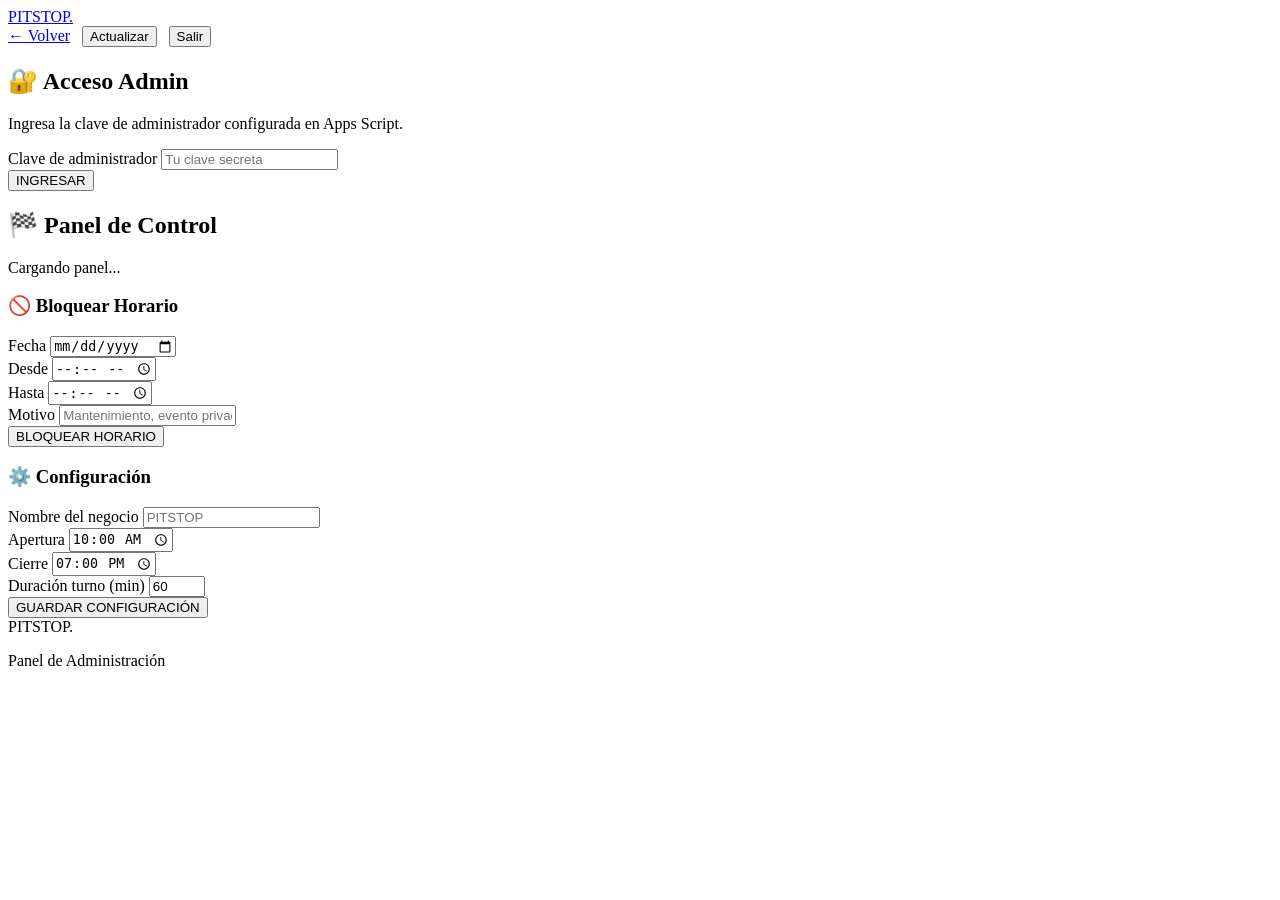
==== admin.html @ bdfd72cf "Add files via upload" ====
<!DOCTYPE html>
<html lang="es">
<head>
  <meta charset="UTF-8">
  <meta name="viewport" content="width=device-width, initial-scale=1.0">
  <meta name="theme-color" content="#090b10">
  <meta name="robots" content="noindex">
  <title>PITSTOP — Admin</title>
  <link rel="manifest" href="./manifest.json">
  <link rel="icon" type="image/png" sizes="192x192" href="./icons/icon-192.png">
  <link rel="stylesheet" href="./css/styles.css">
</head>
<body>

  <!-- HEADER -->
  <header class="header">
    <a href="./index.html" class="logo">
      <span class="logo-pit">PIT</span><span class="logo-stop">STOP</span><span class="logo-dot">.</span>
    </a>
    <nav class="header-nav">
      <a href="./index.html">← Volver</a>
      <button id="btn-refresh" class="btn btn-outline btn-sm" style="margin-left:.5rem">Actualizar</button>
      <button id="btn-logout" class="btn btn-outline btn-sm hidden" style="margin-left:.5rem">Salir</button>
    </nav>
  </header>

  <!-- LOGIN -->
  <div id="login-view" class="section">
    <div class="admin-login">
      <h2>🔐 Acceso Admin</h2>
      <p class="text-muted mb-2">Ingresa la clave de administrador configurada en Apps Script.</p>
      <form id="login-form" class="form-card">
        <div class="form-group">
          <label for="clave-input">Clave de administrador</label>
          <input type="password" id="clave-input" required placeholder="Tu clave secreta" minlength="12">
        </div>
        <button type="submit" class="btn btn-primary">INGRESAR</button>
      </form>
    </div>
  </div>

  <!-- DASHBOARD -->
  <div id="dashboard-view" class="section hidden">
    <h2 class="section-title">🏁 Panel de <span>Control</span></h2>

    <div id="dashboard-content">
      <div class="loading-overlay"><span class="spinner"></span> Cargando panel...</div>
    </div>

    <!-- Bloquear horario -->
    <div class="admin-section">
      <h3>🚫 Bloquear Horario</h3>
      <form id="block-form">
        <div class="form-row">
          <div class="form-group">
            <label for="block-fecha">Fecha</label>
            <input type="date" id="block-fecha" required>
          </div>
          <div class="form-group">
            <label for="block-inicio">Desde</label>
            <input type="time" id="block-inicio" required>
          </div>
          <div class="form-group">
            <label for="block-fin">Hasta</label>
            <input type="time" id="block-fin" required>
          </div>
        </div>
        <div class="form-group">
          <label for="block-motivo">Motivo</label>
          <input type="text" id="block-motivo" placeholder="Mantenimiento, evento privado, etc.">
        </div>
        <button type="submit" class="btn btn-primary">BLOQUEAR HORARIO</button>
      </form>
    </div>

    <!-- Configuración -->
    <div class="admin-section">
      <h3>⚙️ Configuración</h3>
      <form id="settings-form">
        <div class="form-group">
          <label for="set-name">Nombre del negocio</label>
          <input type="text" id="set-name" placeholder="PITSTOP">
        </div>
        <div class="form-row">
          <div class="form-group">
            <label for="set-open">Apertura</label>
            <input type="time" id="set-open" value="10:00">
          </div>
          <div class="form-group">
            <label for="set-close">Cierre</label>
            <input type="time" id="set-close" value="19:00">
          </div>
        </div>
        <div class="form-group">
          <label for="set-slot">Duración turno (min)</label>
          <input type="number" id="set-slot" min="10" max="180" value="60">
        </div>
        <button type="submit" class="btn btn-primary">GUARDAR CONFIGURACIÓN</button>
      </form>
    </div>
  </div>

  <div id="admin-status" class="status-msg"></div>

  <!-- FOOTER -->
  <footer class="footer">
    <div class="footer-brand">
      <span class="logo-pit">PIT</span><span class="logo-stop">STOP</span><span class="logo-dot">.</span>
    </div>
    <p class="footer-tagline">Panel de Administración</p>
  </footer>

  <!-- SCRIPTS -->
  <script src="./js/api.js"></script>
  <script src="./js/admin.js"></script>

</body>
</html>
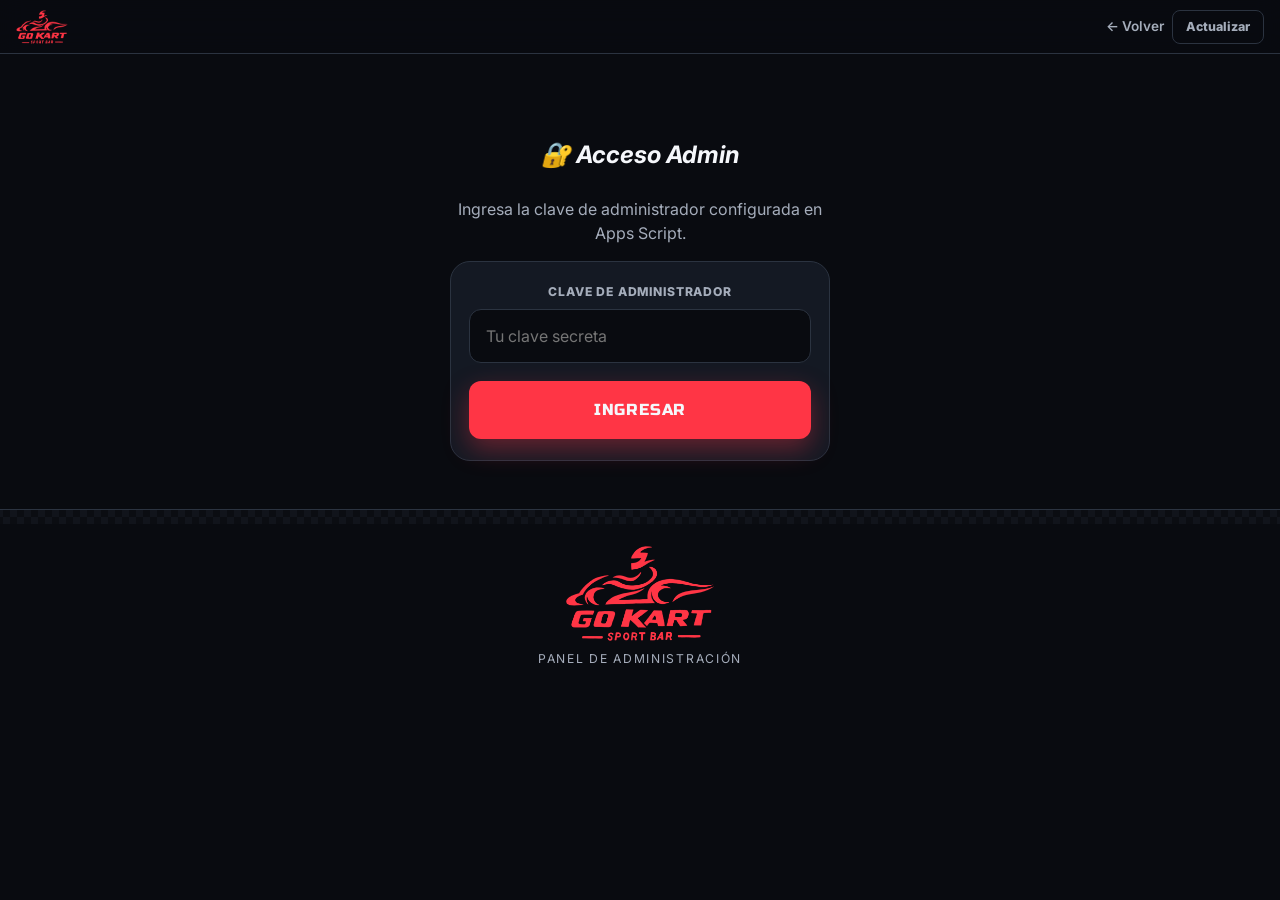
==== commit 5e0e5d12: "Rediseño GO KART SPORT BAR + limpieza de duplicados en la raíz - Tema racing oscuro, splash con neum" ====
--- a/admin.html
+++ b/admin.html
@@ -1,118 +1,114 @@
-<!DOCTYPE html>
-<html lang="es">
-<head>
-  <meta charset="UTF-8">
-  <meta name="viewport" content="width=device-width, initial-scale=1.0">
-  <meta name="theme-color" content="#090b10">
-  <meta name="robots" content="noindex">
-  <title>PITSTOP — Admin</title>
-  <link rel="manifest" href="./manifest.json">
-  <link rel="icon" type="image/png" sizes="192x192" href="./icons/icon-192.png">
-  <link rel="stylesheet" href="./css/styles.css">
-</head>
-<body>
-
-  <!-- HEADER -->
-  <header class="header">
-    <a href="./index.html" class="logo">
-      <span class="logo-pit">PIT</span><span class="logo-stop">STOP</span><span class="logo-dot">.</span>
-    </a>
-    <nav class="header-nav">
-      <a href="./index.html">← Volver</a>
-      <button id="btn-refresh" class="btn btn-outline btn-sm" style="margin-left:.5rem">Actualizar</button>
-      <button id="btn-logout" class="btn btn-outline btn-sm hidden" style="margin-left:.5rem">Salir</button>
-    </nav>
-  </header>
-
-  <!-- LOGIN -->
-  <div id="login-view" class="section">
-    <div class="admin-login">
-      <h2>🔐 Acceso Admin</h2>
-      <p class="text-muted mb-2">Ingresa la clave de administrador configurada en Apps Script.</p>
-      <form id="login-form" class="form-card">
-        <div class="form-group">
-          <label for="clave-input">Clave de administrador</label>
-          <input type="password" id="clave-input" required placeholder="Tu clave secreta" minlength="12">
-        </div>
-        <button type="submit" class="btn btn-primary">INGRESAR</button>
-      </form>
-    </div>
-  </div>
-
-  <!-- DASHBOARD -->
-  <div id="dashboard-view" class="section hidden">
-    <h2 class="section-title">🏁 Panel de <span>Control</span></h2>
-
-    <div id="dashboard-content">
-      <div class="loading-overlay"><span class="spinner"></span> Cargando panel...</div>
-    </div>
-
-    <!-- Bloquear horario -->
-    <div class="admin-section">
-      <h3>🚫 Bloquear Horario</h3>
-      <form id="block-form">
-        <div class="form-row">
-          <div class="form-group">
-            <label for="block-fecha">Fecha</label>
-            <input type="date" id="block-fecha" required>
-          </div>
-          <div class="form-group">
-            <label for="block-inicio">Desde</label>
-            <input type="time" id="block-inicio" required>
-          </div>
-          <div class="form-group">
-            <label for="block-fin">Hasta</label>
-            <input type="time" id="block-fin" required>
-          </div>
-        </div>
-        <div class="form-group">
-          <label for="block-motivo">Motivo</label>
-          <input type="text" id="block-motivo" placeholder="Mantenimiento, evento privado, etc.">
-        </div>
-        <button type="submit" class="btn btn-primary">BLOQUEAR HORARIO</button>
-      </form>
-    </div>
-
-    <!-- Configuración -->
-    <div class="admin-section">
-      <h3>⚙️ Configuración</h3>
-      <form id="settings-form">
-        <div class="form-group">
-          <label for="set-name">Nombre del negocio</label>
-          <input type="text" id="set-name" placeholder="PITSTOP">
-        </div>
-        <div class="form-row">
-          <div class="form-group">
-            <label for="set-open">Apertura</label>
-            <input type="time" id="set-open" value="10:00">
-          </div>
-          <div class="form-group">
-            <label for="set-close">Cierre</label>
-            <input type="time" id="set-close" value="19:00">
-          </div>
-        </div>
-        <div class="form-group">
-          <label for="set-slot">Duración turno (min)</label>
-          <input type="number" id="set-slot" min="10" max="180" value="60">
-        </div>
-        <button type="submit" class="btn btn-primary">GUARDAR CONFIGURACIÓN</button>
-      </form>
-    </div>
-  </div>
-
-  <div id="admin-status" class="status-msg"></div>
-
-  <!-- FOOTER -->
-  <footer class="footer">
-    <div class="footer-brand">
-      <span class="logo-pit">PIT</span><span class="logo-stop">STOP</span><span class="logo-dot">.</span>
-    </div>
-    <p class="footer-tagline">Panel de Administración</p>
-  </footer>
-
-  <!-- SCRIPTS -->
-  <script src="./js/api.js"></script>
-  <script src="./js/admin.js"></script>
-
-</body>
-</html>
+<!DOCTYPE html>
+<html lang="es">
+<head>
+  <meta charset="UTF-8">
+  <meta name="viewport" content="width=device-width, initial-scale=1.0">
+  <meta name="theme-color" content="#090b10">
+  <meta name="robots" content="noindex">
+  <title>GO KART SPORT BAR — Admin</title>
+  <link rel="manifest" href="./manifest.json">
+  <link rel="icon" type="image/png" sizes="192x192" href="./icons/icon-192.png">
+  <link rel="stylesheet" href="./css/styles.css">
+</head>
+<body>
+
+  <!-- HEADER -->
+  <header class="header">
+    <a href="./index.html" class="header-logo" aria-label="GO KART SPORT BAR — inicio"><img src="./img/logo.png" alt="GO KART SPORT BAR"></a>
+    <nav class="header-nav">
+      <a href="./index.html">← Volver</a>
+      <button id="btn-refresh" class="btn btn-outline btn-sm" style="margin-left:.5rem">Actualizar</button>
+      <button id="btn-logout" class="btn btn-outline btn-sm hidden" style="margin-left:.5rem">Salir</button>
+    </nav>
+  </header>
+
+  <!-- LOGIN -->
+  <div id="login-view" class="section">
+    <div class="admin-login">
+      <h2>🔐 Acceso Admin</h2>
+      <p class="text-muted mb-2">Ingresa la clave de administrador configurada en Apps Script.</p>
+      <form id="login-form" class="form-card">
+        <div class="form-group">
+          <label for="clave-input">Clave de administrador</label>
+          <input type="password" id="clave-input" required placeholder="Tu clave secreta" minlength="12">
+        </div>
+        <button type="submit" class="btn btn-primary">INGRESAR</button>
+      </form>
+    </div>
+  </div>
+
+  <!-- DASHBOARD -->
+  <div id="dashboard-view" class="section hidden">
+    <h2 class="section-title">🏁 Panel de <span>Control</span></h2>
+
+    <div id="dashboard-content">
+      <div class="loading-overlay"><span class="spinner"></span> Cargando panel...</div>
+    </div>
+
+    <!-- Bloquear horario -->
+    <div class="admin-section">
+      <h3>🚫 Bloquear Horario</h3>
+      <form id="block-form">
+        <div class="form-row">
+          <div class="form-group">
+            <label for="block-fecha">Fecha</label>
+            <input type="date" id="block-fecha" required>
+          </div>
+          <div class="form-group">
+            <label for="block-inicio">Desde</label>
+            <input type="time" id="block-inicio" required>
+          </div>
+          <div class="form-group">
+            <label for="block-fin">Hasta</label>
+            <input type="time" id="block-fin" required>
+          </div>
+        </div>
+        <div class="form-group">
+          <label for="block-motivo">Motivo</label>
+          <input type="text" id="block-motivo" placeholder="Mantenimiento, evento privado, etc.">
+        </div>
+        <button type="submit" class="btn btn-primary">BLOQUEAR HORARIO</button>
+      </form>
+    </div>
+
+    <!-- Configuración -->
+    <div class="admin-section">
+      <h3>⚙️ Configuración</h3>
+      <form id="settings-form">
+        <div class="form-group">
+          <label for="set-name">Nombre del negocio</label>
+          <input type="text" id="set-name" placeholder="GO KART SPORT BAR">
+        </div>
+        <div class="form-row">
+          <div class="form-group">
+            <label for="set-open">Apertura</label>
+            <input type="time" id="set-open" value="10:00">
+          </div>
+          <div class="form-group">
+            <label for="set-close">Cierre</label>
+            <input type="time" id="set-close" value="19:00">
+          </div>
+        </div>
+        <div class="form-group">
+          <label for="set-slot">Duración turno (min)</label>
+          <input type="number" id="set-slot" min="10" max="180" value="60">
+        </div>
+        <button type="submit" class="btn btn-primary">GUARDAR CONFIGURACIÓN</button>
+      </form>
+    </div>
+  </div>
+
+  <div id="admin-status" class="status-msg"></div>
+
+  <!-- FOOTER -->
+  <footer class="footer">
+    <img src="./img/logo.png" alt="GO KART SPORT BAR">
+    <p class="footer-tagline">Panel de Administración</p>
+  </footer>
+
+  <!-- SCRIPTS -->
+  <script src="./js/api.js"></script>
+  <script src="./js/admin.js"></script>
+
+</body>
+</html>
--- a/css/styles.css
+++ b/css/styles.css
@@ -0,0 +1,532 @@
+/* ============================================================
+   GO KART SPORT BAR — styles.css  (tema racing oscuro, mobile-first)
+   ============================================================ */
+@import url('https://fonts.googleapis.com/css2?family=Inter:wght@400;500;600;700;800;900&family=Russo+One&display=swap');
+
+:root {
+  --red: #ff3545;
+  --red-dark: #c81e2d;
+  --red-glow: rgba(255, 53, 69, .35);
+  --yellow: #ffdc35;
+  --yellow-glow: rgba(255, 220, 53, .25);
+  --black: #090b10;
+  --panel: #141923;
+  --panel-2: #1a2130;
+  --panel-hover: #1c2636;
+  --line: #2b3340;
+  --white: #f5f7fb;
+  --muted: #a5adbb;
+  --green: #22c55e;
+  --orange: #f59e0b;
+  --radius: 16px;
+  --nav-h: 66px;
+  --safe-b: env(safe-area-inset-bottom, 0px);
+  --font-display: 'Russo One', 'Inter', system-ui, sans-serif;
+}
+
+*, *::before, *::after { box-sizing: border-box; margin: 0; padding: 0; }
+html { scroll-behavior: smooth; -webkit-tap-highlight-color: transparent; }
+body {
+  font-family: 'Inter', system-ui, -apple-system, sans-serif;
+  background: var(--black);
+  color: var(--white);
+  line-height: 1.5;
+  min-height: 100vh;
+  -webkit-font-smoothing: antialiased;
+  overflow-x: hidden;
+}
+img { max-width: 100%; display: block; }
+a { color: inherit; }
+button { font-family: inherit; }
+:focus-visible { outline: 2px solid var(--yellow); outline-offset: 2px; }
+.con-nav { padding-bottom: calc(var(--nav-h) + var(--safe-b) + 12px); }
+
+/* ---------- SPLASH / CARGA ---------- */
+.splash {
+  position: fixed; inset: 0; z-index: 1000;
+  background: radial-gradient(ellipse at 50% 40%, #1c1015 0%, var(--black) 65%);
+  display: flex; flex-direction: column; align-items: center; justify-content: center; gap: 28px;
+  transition: opacity .45s ease, visibility .45s;
+}
+.splash.fuera { opacity: 0; visibility: hidden; }
+.splash-logo { width: min(64vw, 300px); filter: drop-shadow(0 0 24px var(--red-glow)); }
+.neumatico {
+  width: 92px; height: 92px; border-radius: 50%; position: relative;
+  background:
+    radial-gradient(circle, #c9ced8 0 17%, #6b7280 17.5% 22%, #1d222c 22.5% 52%, transparent 52.5%),
+    repeating-conic-gradient(#0d0f14 0 9deg, #262b36 9deg 18deg);
+  box-shadow: 0 0 0 4px #0d0f14, 0 10px 30px rgba(0,0,0,.6);
+  animation: girar .7s linear infinite;
+}
+.neumatico::after {   /* rayos del aro */
+  content: ""; position: absolute; inset: 28%; border-radius: 50%;
+  background: repeating-conic-gradient(transparent 0 26deg, var(--red) 26deg 34deg);
+  -webkit-mask: radial-gradient(circle, transparent 0 32%, #000 33% 70%, transparent 71%);
+          mask: radial-gradient(circle, transparent 0 32%, #000 33% 70%, transparent 71%);
+}
+.splash-barra {
+  width: min(70vw, 280px); height: 10px; border-radius: 99px; overflow: hidden;
+  background: #1d222c; border: 1px solid var(--line);
+}
+.splash-barra span {
+  display: block; height: 100%; width: 0%; border-radius: 99px;
+  background: repeating-linear-gradient(-45deg, var(--red) 0 10px, #ff6170 10px 20px);
+  background-size: 28px 28px; animation: rayas .6s linear infinite;
+  transition: width .35s ease; box-shadow: 0 0 12px var(--red-glow);
+}
+.splash-txt {
+  font-family: var(--font-display); letter-spacing: .14em; font-size: .78rem; color: var(--muted);
+}
+.splash-txt::after { content: ""; animation: puntos 1.2s steps(4) infinite; }
+@keyframes girar { to { transform: rotate(360deg); } }
+@keyframes rayas { to { background-position: 28px 0; } }
+@keyframes puntos { 0% { content: ""; } 25% { content: "."; } 50% { content: ".."; } 75% { content: "..."; } }
+
+/* ---------- CABECERA ---------- */
+.header {
+  position: sticky; top: 0; z-index: 100;
+  background: rgba(9, 11, 16, .88);
+  backdrop-filter: blur(12px); -webkit-backdrop-filter: blur(12px);
+  border-bottom: 1px solid var(--line);
+  padding: .6rem 1rem;
+  display: flex; align-items: center; justify-content: space-between; gap: .75rem;
+}
+.header-logo img { height: 34px; width: auto; }
+.estado-pill {
+  display: inline-flex; align-items: center; gap: .4rem;
+  font-size: .72rem; font-weight: 700; letter-spacing: .04em; text-transform: uppercase;
+  padding: .35rem .7rem; border-radius: 99px; background: var(--panel); border: 1px solid var(--line); color: var(--muted);
+}
+.estado-pill i { width: 8px; height: 8px; border-radius: 50%; background: var(--green); box-shadow: 0 0 8px var(--green); }
+.estado-pill.cerrado i { background: var(--muted); box-shadow: none; }
+.header-nav { display: flex; align-items: center; }
+.header-nav a {
+  color: var(--muted); font-size: .85rem; font-weight: 600;
+  text-decoration: none; margin-left: 1rem; transition: color .2s;
+}
+.header-nav a:hover { color: var(--white); }
+/* compatibilidad: logo en texto (panel admin) */
+.logo { font-size: 1.25rem; font-weight: 900; font-style: italic; letter-spacing: .04em; text-decoration: none; font-family: var(--font-display); }
+.logo-pit { color: var(--red); }
+.logo-stop { color: var(--white); }
+.logo-dot { color: var(--yellow); }
+
+/* ---------- HERO ---------- */
+.hero {
+  position: relative; overflow: hidden;
+  min-height: 62vh; display: flex; flex-direction: column; justify-content: flex-end;
+  padding: 2rem 1.1rem 5.5rem;
+  background: #111 url('../img/render-pista.jpg') center / cover no-repeat;
+}
+.hero::before {
+  content: ""; position: absolute; inset: 0;
+  background:
+    linear-gradient(180deg, rgba(9,11,16,.55) 0%, rgba(9,11,16,.25) 35%, rgba(9,11,16,.85) 78%, var(--black) 100%),
+    linear-gradient(90deg, rgba(255,53,69,.18), transparent 60%);
+}
+.hero > * { position: relative; }
+.hero-kicker {
+  display: inline-flex; align-items: center; gap: .5rem; align-self: flex-start;
+  font-size: .72rem; font-weight: 800; letter-spacing: .16em; text-transform: uppercase;
+  color: var(--yellow); margin-bottom: .7rem;
+}
+.hero-kicker::before { content: ""; width: 26px; height: 3px; background: var(--yellow); border-radius: 2px; }
+.hero h1 {
+  font-family: var(--font-display); font-weight: 400;
+  font-size: clamp(1.9rem, 8.6vw, 3.6rem); line-height: 1.04; letter-spacing: .01em;
+  text-transform: uppercase; max-width: 15ch; text-shadow: 0 4px 24px rgba(0,0,0,.6);
+}
+.hero h1 em { font-style: normal; color: var(--red); }
+.hero p { color: #d3d8e2; max-width: 34ch; margin-top: .7rem; font-size: .95rem; }
+
+/* Semáforo */
+.semaforo { display: flex; gap: .45rem; margin-top: 1.1rem; }
+.semaforo-light {
+  width: 16px; height: 16px; border-radius: 50%;
+  background: #2a0a0c; border: 2px solid #3a1215;
+  animation: lightOn 2.5s ease-in-out infinite;
+}
+.semaforo-light:nth-child(2) { animation-delay: .25s; }
+.semaforo-light:nth-child(3) { animation-delay: .5s; }
+.semaforo-light:nth-child(4) { animation-delay: .75s; }
+.semaforo-light:nth-child(5) { animation-delay: 1s; }
+@keyframes lightOn {
+  0%, 100% { background: #2a0a0c; box-shadow: none; }
+  30%, 70% { background: var(--red); box-shadow: 0 0 12px var(--red-glow); }
+}
+
+/* ---------- ACCESOS (3 cards grandes) ---------- */
+.accesos {
+  display: grid; grid-template-columns: repeat(3, 1fr); gap: .7rem;
+  padding: 0 1rem; margin-top: -3.6rem; position: relative; z-index: 2;
+  max-width: 760px; margin-left: auto; margin-right: auto;
+}
+.acceso {
+  display: flex; flex-direction: column; align-items: center; justify-content: center; gap: .55rem;
+  min-height: 112px; padding: 1rem .5rem; text-align: center; text-decoration: none;
+  background: linear-gradient(160deg, var(--panel-2), var(--panel));
+  border: 1px solid var(--line); border-radius: var(--radius);
+  box-shadow: 0 12px 30px rgba(0,0,0,.45);
+  transition: transform .18s, border-color .18s;
+}
+.acceso:active { transform: scale(.97); }
+.acceso:hover { border-color: var(--red); }
+.acceso svg { width: 34px; height: 34px; }
+.acceso span { font-family: var(--font-display); font-size: .78rem; letter-spacing: .05em; line-height: 1.2; }
+.acceso.principal { background: linear-gradient(160deg, var(--red), var(--red-dark)); border-color: transparent; box-shadow: 0 12px 30px var(--red-glow); }
+
+/* ---------- SECCIONES ---------- */
+.section { padding: 2.2rem 1rem 0; max-width: 760px; margin: 0 auto; }
+.section-title {
+  font-family: var(--font-display); font-weight: 400;
+  font-size: 1.3rem; text-transform: uppercase; letter-spacing: .03em;
+  margin-bottom: 1rem; display: flex; align-items: center; gap: .6rem;
+}
+.section-title::before { content: ""; width: 6px; height: 1.2em; border-radius: 3px; background: var(--red); }
+.section-title span { color: var(--yellow); }
+.section-sub { color: var(--muted); font-size: .9rem; margin: -.5rem 0 1rem; }
+
+/* ---------- MINI CIRCUITO ---------- */
+.circuito-card {
+  position: relative; overflow: hidden;
+  background:
+    radial-gradient(ellipse at 70% 0%, rgba(255,53,69,.12), transparent 60%),
+    linear-gradient(160deg, #10141c, #0c0f15);
+  border: 1px solid var(--line); border-radius: var(--radius); padding: .9rem;
+}
+.circuito-card svg { width: 100%; height: auto; display: block; }
+.pista-borde { fill: none; stroke: #2f3746; stroke-width: 22; stroke-linecap: round; stroke-linejoin: round; }
+.pista-asfalto { fill: none; stroke: #1d222c; stroke-width: 17; stroke-linecap: round; stroke-linejoin: round; }
+.pista-pianos { fill: none; stroke: var(--red); stroke-width: 22; stroke-dasharray: 3 3; stroke-linecap: butt; opacity: .55; }
+.pista-linea { fill: none; stroke: rgba(255,255,255,.18); stroke-width: 1; stroke-dasharray: 4 5; }
+.pista-luz {
+  fill: none; stroke: var(--yellow); stroke-width: 2.4; stroke-linecap: round;
+  stroke-dasharray: 9 91; filter: drop-shadow(0 0 3px var(--yellow));
+  animation: luz 7s linear infinite;
+}
+@keyframes luz { to { stroke-dashoffset: -100; } }
+.meta rect { fill: #fff; }
+.kart-mini {
+  offset-path: path('M40 160 C20 160 15 120 40 115 L120 100 C150 95 150 70 120 65 L70 60 C40 55 40 25 70 22 L280 22 C330 22 345 55 315 70 L230 95 C205 103 210 125 235 125 L300 125 C345 125 345 172 300 172 L60 172 C45 172 40 165 40 160 Z');
+  offset-rotate: auto;
+  animation: vuelta 7s linear infinite;
+}
+.kart-mini.dos { animation-delay: -2.6s; animation-duration: 7.6s; }
+@keyframes vuelta { from { offset-distance: 0%; } to { offset-distance: 100%; } }
+@supports not (offset-path: path('M0 0')) { .kart-mini { display: none; } }
+.circuito-info {
+  display: flex; justify-content: space-between; align-items: center; gap: .5rem; margin-top: .6rem;
+  font-size: .78rem; color: var(--muted);
+}
+.circuito-info b { color: var(--white); font-family: var(--font-display); font-weight: 400; letter-spacing: .04em; }
+.en-vivo { display: inline-flex; align-items: center; gap: .35rem; color: var(--red); font-weight: 800; letter-spacing: .12em; font-size: .7rem; }
+.en-vivo::before { content: ""; width: 7px; height: 7px; border-radius: 50%; background: var(--red); animation: parpadeo 1.2s infinite; }
+@keyframes parpadeo { 50% { opacity: .2; } }
+
+/* ---------- PASOS ---------- */
+.steps { display: grid; grid-template-columns: 1fr; gap: .7rem; }
+.step {
+  display: flex; gap: .9rem; align-items: center;
+  background: var(--panel); border: 1px solid var(--line); border-radius: 14px; padding: .9rem 1rem;
+}
+.step-num { font-family: var(--font-display); font-size: 1.6rem; color: var(--red); line-height: 1; min-width: 2.2ch; }
+.step h3 { font-size: .9rem; font-weight: 800; text-transform: uppercase; letter-spacing: .04em; }
+.step p { color: var(--muted); font-size: .82rem; }
+
+/* ---------- SERVICIOS / EXPERIENCIAS ---------- */
+.services-grid { display: grid; grid-template-columns: 1fr; gap: .8rem; }
+.service-card {
+  position: relative; overflow: hidden;
+  background: var(--panel); border: 1px solid var(--line); border-radius: var(--radius);
+  padding: 1.1rem 1.1rem 1rem; transition: border-color .2s, transform .2s;
+}
+.service-card::after {
+  content: ""; position: absolute; right: -30px; top: -30px; width: 110px; height: 110px; border-radius: 50%;
+  background: radial-gradient(circle, var(--red-glow), transparent 70%);
+}
+.service-card:hover { border-color: var(--red); }
+.service-card h3 { font-family: var(--font-display); font-weight: 400; font-size: 1.05rem; letter-spacing: .02em; margin-bottom: .25rem; }
+.service-card p { color: var(--muted); font-size: .86rem; margin-bottom: .7rem; }
+.service-meta { display: flex; flex-wrap: wrap; gap: .45rem; font-size: .76rem; color: var(--muted); }
+.service-meta span { background: var(--black); border: 1px solid var(--line); border-radius: 99px; padding: .2rem .6rem; }
+.service-card .btn { margin-top: .9rem; }
+.precio { color: var(--yellow) !important; border-color: rgba(255,220,53,.35) !important; font-weight: 700; }
+
+/* ---------- GALERÍA (carrusel) ---------- */
+.carrusel { position: relative; }
+.carrusel-pista {
+  display: flex; gap: .7rem; overflow-x: auto; scroll-snap-type: x mandatory;
+  scrollbar-width: none; -webkit-overflow-scrolling: touch; border-radius: var(--radius);
+}
+.carrusel-pista::-webkit-scrollbar { display: none; }
+.carrusel-item {
+  flex: 0 0 86%; scroll-snap-align: center; position: relative; overflow: hidden;
+  border-radius: var(--radius); border: 1px solid var(--line); aspect-ratio: 4 / 3; background: var(--panel);
+}
+.carrusel-item img { width: 100%; height: 100%; object-fit: cover; }
+.carrusel-item figcaption {
+  position: absolute; left: 0; right: 0; bottom: 0; padding: 1.6rem .9rem .7rem;
+  background: linear-gradient(transparent, rgba(9,11,16,.92));
+  font-family: var(--font-display); font-size: .85rem; letter-spacing: .04em;
+}
+.carrusel-puntos { display: flex; justify-content: center; gap: .4rem; margin-top: .7rem; }
+.carrusel-puntos button {
+  width: 8px; height: 8px; border-radius: 99px; border: 0; padding: 0; background: var(--line); cursor: pointer;
+  transition: width .25s, background .25s;
+}
+.carrusel-puntos button.on { width: 22px; background: var(--red); }
+
+/* ---------- FORMULARIO ---------- */
+.form-card {
+  background: var(--panel); border: 1px solid var(--line); border-radius: 20px;
+  padding: 1.3rem 1.1rem;
+}
+.form-group { margin-bottom: 1.15rem; }
+.form-group label, .form-label {
+  display: block; font-size: .76rem; font-weight: 800;
+  text-transform: uppercase; letter-spacing: .07em;
+  color: var(--muted); margin-bottom: .45rem;
+}
+.form-group input,
+.form-group select,
+.form-group textarea {
+  width: 100%; min-height: 54px; padding: .85rem 1rem;
+  background: var(--black); border: 1.5px solid var(--line); border-radius: 12px;
+  color: var(--white); font-size: 1rem; font-family: inherit;
+  transition: border-color .2s, box-shadow .2s;
+}
+.form-group input:focus,
+.form-group select:focus,
+.form-group textarea:focus { outline: none; border-color: var(--red); box-shadow: 0 0 0 4px rgba(255,53,69,.15); }
+.form-group input[type="date"]::-webkit-calendar-picker-indicator { filter: invert(1); opacity: .7; }
+.form-group textarea { resize: vertical; min-height: 90px; }
+.form-group select { cursor: pointer; appearance: none; -webkit-appearance: none;
+  background-image: linear-gradient(45deg, transparent 50%, var(--muted) 50%), linear-gradient(135deg, var(--muted) 50%, transparent 50%);
+  background-position: calc(100% - 22px) 50%, calc(100% - 16px) 50%; background-size: 6px 6px; background-repeat: no-repeat; padding-right: 2.5rem; }
+.form-group select option { background: var(--panel); }
+.form-row { display: grid; grid-template-columns: 1fr; gap: 0 .8rem; }
+.form-ayuda { color: var(--muted); font-size: .78rem; margin-top: .35rem; }
+
+/* Selector de horarios (chips) */
+.chips { display: grid; grid-template-columns: repeat(auto-fill, minmax(86px, 1fr)); gap: .5rem; }
+.chip-hora {
+  min-height: 58px; padding: .45rem .3rem; border-radius: 12px; cursor: pointer;
+  background: var(--black); border: 1.5px solid var(--line); color: var(--white);
+  display: flex; flex-direction: column; align-items: center; justify-content: center; gap: 1px;
+  transition: border-color .15s, background .15s, transform .1s;
+}
+.chip-hora b { font-family: var(--font-display); font-weight: 400; font-size: 1.02rem; letter-spacing: .03em; }
+.chip-hora small { font-size: .66rem; color: var(--muted); font-weight: 600; }
+.chip-hora:active { transform: scale(.96); }
+.chip-hora.on { background: var(--red); border-color: var(--red); box-shadow: 0 6px 18px var(--red-glow); }
+.chip-hora.on small { color: #ffe3e6; }
+.chip-hora.pocos small { color: var(--yellow); }
+.chip-hora:disabled { opacity: .35; cursor: not-allowed; text-decoration: line-through; }
+.chips-vacio {
+  grid-column: 1 / -1; text-align: center; padding: 1rem; color: var(--muted); font-size: .86rem;
+  border: 1.5px dashed var(--line); border-radius: 12px;
+}
+
+/* Contador de participantes */
+.contador { display: flex; align-items: center; gap: .6rem; }
+.contador button {
+  width: 54px; height: 54px; border-radius: 12px; border: 1.5px solid var(--line); background: var(--black);
+  color: var(--white); font-size: 1.5rem; cursor: pointer;
+}
+.contador button:active { background: var(--panel-hover); }
+.contador input { text-align: center; font-family: var(--font-display); font-size: 1.25rem !important; flex: 1; }
+
+/* ---------- BOTONES ---------- */
+.btn {
+  display: inline-flex; align-items: center; justify-content: center; gap: .5rem;
+  padding: .8rem 1.6rem; min-height: 48px; border: none; border-radius: 12px;
+  font-family: inherit; font-size: .95rem; font-weight: 800;
+  cursor: pointer; transition: all .2s; text-decoration: none;
+}
+.btn-primary {
+  background: var(--red); color: var(--white); width: 100%; min-height: 58px;
+  font-family: var(--font-display); font-weight: 400; text-transform: uppercase; letter-spacing: .05em; font-size: 1.02rem;
+  box-shadow: 0 10px 26px var(--red-glow);
+}
+.btn-primary:hover { background: #e62e3d; }
+.btn-primary:disabled { opacity: .5; cursor: not-allowed; box-shadow: none; }
+.btn-whatsapp { background: #25d366; color: #062b14; width: 100%; min-height: 54px; }
+.btn-ghost { background: transparent; color: var(--white); border: 1.5px solid var(--line); width: 100%; }
+.btn-sm { padding: .4rem .8rem; min-height: 34px; font-size: .78rem; border-radius: 8px; }
+.btn-confirm { background: var(--green); color: #000; }
+.btn-cancel { background: var(--red); color: var(--white); }
+.btn-pending { background: var(--orange); color: #000; }
+.btn-outline { background: transparent; border: 1px solid var(--line); color: var(--muted); }
+.btn-outline:hover { border-color: var(--white); color: var(--white); }
+
+/* ---------- MENSAJES ---------- */
+.status-msg {
+  margin-top: 1rem; padding: .85rem 1rem; border-radius: 12px;
+  font-size: .9rem; text-align: center; display: none;
+}
+.status-msg.show { display: block; }
+.status-msg.success { background: rgba(34,197,94,.15); color: var(--green); border: 1px solid rgba(34,197,94,.3); }
+.status-msg.error { background: rgba(255,53,69,.15); color: #ff8a94; border: 1px solid rgba(255,53,69,.3); }
+.status-msg.info { background: rgba(255,220,53,.1); color: var(--yellow); border: 1px solid rgba(255,220,53,.2); }
+.aviso-reserva { display: flex; gap: .55rem; color: var(--muted); font-size: .8rem; margin-top: .9rem; line-height: 1.4; }
+.aviso-reserva b { color: var(--yellow); }
+
+/* ---------- CONFIRMACIÓN (bandera a cuadros) ---------- */
+.modal {
+  position: fixed; inset: 0; z-index: 900; display: flex; align-items: flex-end; justify-content: center;
+  background: rgba(5,6,9,.78); backdrop-filter: blur(6px); -webkit-backdrop-filter: blur(6px);
+  opacity: 0; visibility: hidden; transition: opacity .25s, visibility .25s;
+}
+.modal.on { opacity: 1; visibility: visible; }
+.modal-caja {
+  width: 100%; max-width: 480px; max-height: 92vh; overflow-y: auto;
+  background: var(--panel); border: 1px solid var(--line); border-bottom: 0;
+  border-radius: 24px 24px 0 0; padding: 1.4rem 1.2rem calc(1.2rem + var(--safe-b));
+  transform: translateY(40px); transition: transform .3s cubic-bezier(.2,.9,.3,1.2);
+}
+.modal.on .modal-caja { transform: none; }
+.bandera-wrap { display: flex; justify-content: center; padding: .4rem 0 1rem; }
+.bandera { position: relative; width: 120px; height: 92px; }
+.bandera-palo { position: absolute; left: 6px; top: 0; bottom: -10px; width: 5px; border-radius: 3px; background: linear-gradient(#e5e7eb, #9ca3af); }
+.bandera-tela {
+  position: absolute; left: 11px; top: 4px; width: 100px; height: 64px;
+  background: repeating-conic-gradient(#f5f7fb 0 25%, #0b0d12 0 50%) 0 0 / 20px 20px;
+  border-radius: 2px 6px 6px 2px; transform-origin: left center;
+  animation: ondear 1s ease-in-out infinite alternate;
+  -webkit-mask: linear-gradient(#000, #000); filter: drop-shadow(0 6px 10px rgba(0,0,0,.5));
+}
+@keyframes ondear {
+  0% { transform: perspective(200px) rotateY(0deg) skewY(0deg); }
+  50% { transform: perspective(200px) rotateY(-18deg) skewY(-4deg); }
+  100% { transform: perspective(200px) rotateY(8deg) skewY(3deg); }
+}
+.modal.on .bandera { animation: entrada .6s cubic-bezier(.2,.9,.3,1.4); }
+@keyframes entrada { from { transform: scale(.4) rotate(-20deg); opacity: 0; } }
+.confirm-titulo { font-family: var(--font-display); font-size: 1.5rem; text-align: center; text-transform: uppercase; letter-spacing: .02em; }
+.confirm-sub { text-align: center; color: var(--muted); font-size: .88rem; margin: .3rem 0 1rem; }
+.confirm-datos { background: var(--black); border: 1px solid var(--line); border-radius: 14px; padding: .4rem .9rem; margin-bottom: 1rem; }
+.confirm-datos div { display: flex; justify-content: space-between; gap: 1rem; padding: .5rem 0; border-bottom: 1px solid var(--line); font-size: .9rem; }
+.confirm-datos div:last-child { border-bottom: 0; }
+.confirm-datos span { color: var(--muted); }
+.confirm-datos b { text-align: right; }
+.codigo { font-family: var(--font-display); letter-spacing: .1em; color: var(--yellow); }
+.confirm-acciones { display: grid; gap: .6rem; }
+.confeti { position: absolute; inset: 0; pointer-events: none; overflow: hidden; }
+.confeti i {
+  position: absolute; top: -12px; width: 8px; height: 14px; border-radius: 2px;
+  animation: caer 1.6s ease-in forwards;
+}
+@keyframes caer { to { transform: translateY(105vh) rotate(540deg); opacity: .4; } }
+
+/* ---------- NAVEGACIÓN INFERIOR ---------- */
+.bottom-nav {
+  position: fixed; left: 0; right: 0; bottom: 0; z-index: 200;
+  height: calc(var(--nav-h) + var(--safe-b)); padding-bottom: var(--safe-b);
+  display: grid; grid-template-columns: repeat(4, 1fr);
+  background: rgba(13, 16, 23, .94); backdrop-filter: blur(14px); -webkit-backdrop-filter: blur(14px);
+  border-top: 1px solid var(--line);
+}
+.bottom-nav a {
+  display: flex; flex-direction: column; align-items: center; justify-content: center; gap: 3px;
+  text-decoration: none; color: var(--muted); font-size: .68rem; font-weight: 700; letter-spacing: .03em;
+  position: relative; transition: color .2s;
+}
+.bottom-nav svg { width: 24px; height: 24px; }
+.bottom-nav a.on { color: var(--white); }
+.bottom-nav a.on svg { color: var(--red); }
+.bottom-nav a.on::before {
+  content: ""; position: absolute; top: 0; width: 34px; height: 3px; border-radius: 0 0 3px 3px; background: var(--red);
+  box-shadow: 0 0 10px var(--red-glow);
+}
+
+/* ---------- FOOTER ---------- */
+.footer {
+  text-align: center; padding: 2.2rem 1rem 1.6rem; margin-top: 2.4rem;
+  border-top: 1px solid var(--line);
+  background: repeating-conic-gradient(#11141b 0 25%, #0b0d12 0 50%) 0 0 / 14px 14px;
+  background-size: 14px 14px; background-repeat: repeat-x; background-position: top; background-clip: padding-box;
+}
+.footer img { width: 150px; margin: 0 auto .5rem; }
+.footer-brand { font-size: 1.1rem; font-weight: 900; font-style: italic; letter-spacing: .06em; margin-bottom: .25rem; }
+.footer-tagline { color: var(--muted); font-size: .76rem; letter-spacing: .14em; text-transform: uppercase; }
+
+/* ---------- PÁGINAS INTERNAS (mapa, menú, cuenta) ---------- */
+.page-head { padding: 1.3rem 1rem .4rem; max-width: 760px; margin: 0 auto; }
+.page-head h1 { font-family: var(--font-display); font-weight: 400; font-size: 1.6rem; text-transform: uppercase; }
+.page-head p { color: var(--muted); font-size: .9rem; }
+.tabs {
+  position: sticky; top: 55px; z-index: 50; display: flex; gap: .5rem; overflow-x: auto; scrollbar-width: none;
+  padding: .7rem 1rem; background: rgba(9,11,16,.92); backdrop-filter: blur(10px); -webkit-backdrop-filter: blur(10px);
+}
+.tabs::-webkit-scrollbar { display: none; }
+.tab {
+  flex: 0 0 auto; min-height: 42px; padding: .5rem 1.05rem; border-radius: 99px; cursor: pointer;
+  background: var(--panel); border: 1.5px solid var(--line); color: var(--muted);
+  font-weight: 800; font-size: .85rem; letter-spacing: .02em;
+}
+.tab.on { background: var(--red); border-color: var(--red); color: #fff; box-shadow: 0 6px 18px var(--red-glow); }
+
+/* ---------- ADMIN ---------- */
+.admin-login { max-width: 380px; margin: 3rem auto; text-align: center; }
+.admin-login h2 { margin-bottom: 1.5rem; font-style: italic; }
+.stats-grid { display: grid; grid-template-columns: repeat(2, 1fr); gap: .75rem; margin-bottom: 1.5rem; }
+.stat-card { background: var(--panel); border: 1px solid var(--line); border-radius: 10px; padding: 1rem; text-align: center; }
+.stat-card .num { font-size: 1.8rem; font-weight: 900; line-height: 1.1; }
+.stat-card .label { font-size: .75rem; color: var(--muted); text-transform: uppercase; letter-spacing: .06em; margin-top: .15rem; }
+.stat-card.pendientes .num { color: var(--orange); }
+.stat-card.confirmadas .num { color: var(--green); }
+.stat-card.canceladas .num { color: var(--red); }
+.reservations-table { width: 100%; border-collapse: collapse; font-size: .82rem; }
+.reservations-table th {
+  text-align: left; padding: .6rem .5rem; font-size: .7rem;
+  text-transform: uppercase; letter-spacing: .06em; color: var(--muted); border-bottom: 1px solid var(--line);
+}
+.reservations-table td { padding: .6rem .5rem; border-bottom: 1px solid var(--line); vertical-align: top; }
+.table-scroll { overflow-x: auto; -webkit-overflow-scrolling: touch; }
+.badge { display: inline-block; padding: .15rem .5rem; border-radius: 4px; font-size: .7rem; font-weight: 700; text-transform: uppercase; }
+.badge-pendiente { background: rgba(245,158,11,.15); color: var(--orange); }
+.badge-confirmada { background: rgba(34,197,94,.15); color: var(--green); }
+.badge-cancelada { background: rgba(255,53,69,.15); color: var(--red); }
+.admin-section { background: var(--panel); border: 1px solid var(--line); border-radius: 12px; padding: 1.25rem; margin-bottom: 1.5rem; }
+.admin-section h3 { font-size: .95rem; font-weight: 800; margin-bottom: 1rem; text-transform: uppercase; letter-spacing: .04em; }
+
+/* ---------- CARGA ---------- */
+.spinner {
+  display: inline-block; width: 18px; height: 18px;
+  border: 2px solid rgba(255,255,255,.2); border-top-color: var(--white);
+  border-radius: 50%; animation: spin .6s linear infinite;
+}
+@keyframes spin { to { transform: rotate(360deg); } }
+.loading-overlay { display: flex; align-items: center; justify-content: center; padding: 2.2rem; color: var(--muted); gap: .75rem; }
+.esqueleto { background: linear-gradient(90deg, var(--panel) 0%, var(--panel-2) 50%, var(--panel) 100%); background-size: 200% 100%; animation: brillo 1.2s infinite; border-radius: var(--radius); min-height: 110px; }
+@keyframes brillo { to { background-position: -200% 0; } }
+
+/* ---------- UTILIDADES ---------- */
+.hidden { display: none !important; }
+.text-center { text-align: center; }
+.text-muted { color: var(--muted); }
+.text-sm { font-size: .85rem; }
+.mt-1 { margin-top: .5rem; }
+.mt-2 { margin-top: 1rem; }
+.mb-1 { margin-bottom: .5rem; }
+.mb-2 { margin-bottom: 1rem; }
+
+/* ---------- PANTALLAS MÁS GRANDES ---------- */
+@media (min-width: 600px) {
+  .stats-grid { grid-template-columns: repeat(4, 1fr); }
+  .steps { grid-template-columns: repeat(3, 1fr); }
+  .step { flex-direction: column; align-items: flex-start; }
+  .services-grid { grid-template-columns: repeat(2, 1fr); }
+  .form-row { grid-template-columns: 1fr 1fr; }
+  .carrusel-item { flex-basis: 62%; }
+  .acceso { min-height: 132px; }
+  .acceso span { font-size: .9rem; }
+  .modal { align-items: center; }
+  .modal-caja { border-radius: 24px; border-bottom: 1px solid var(--line); }
+}
+
+/* ---------- MENOS MOVIMIENTO ---------- */
+@media (prefers-reduced-motion: reduce) {
+  *, *::before, *::after { animation-duration: .01ms !important; animation-iteration-count: 1 !important; transition-duration: .01ms !important; }
+  .kart-mini { animation: none; offset-distance: 12%; }
+}
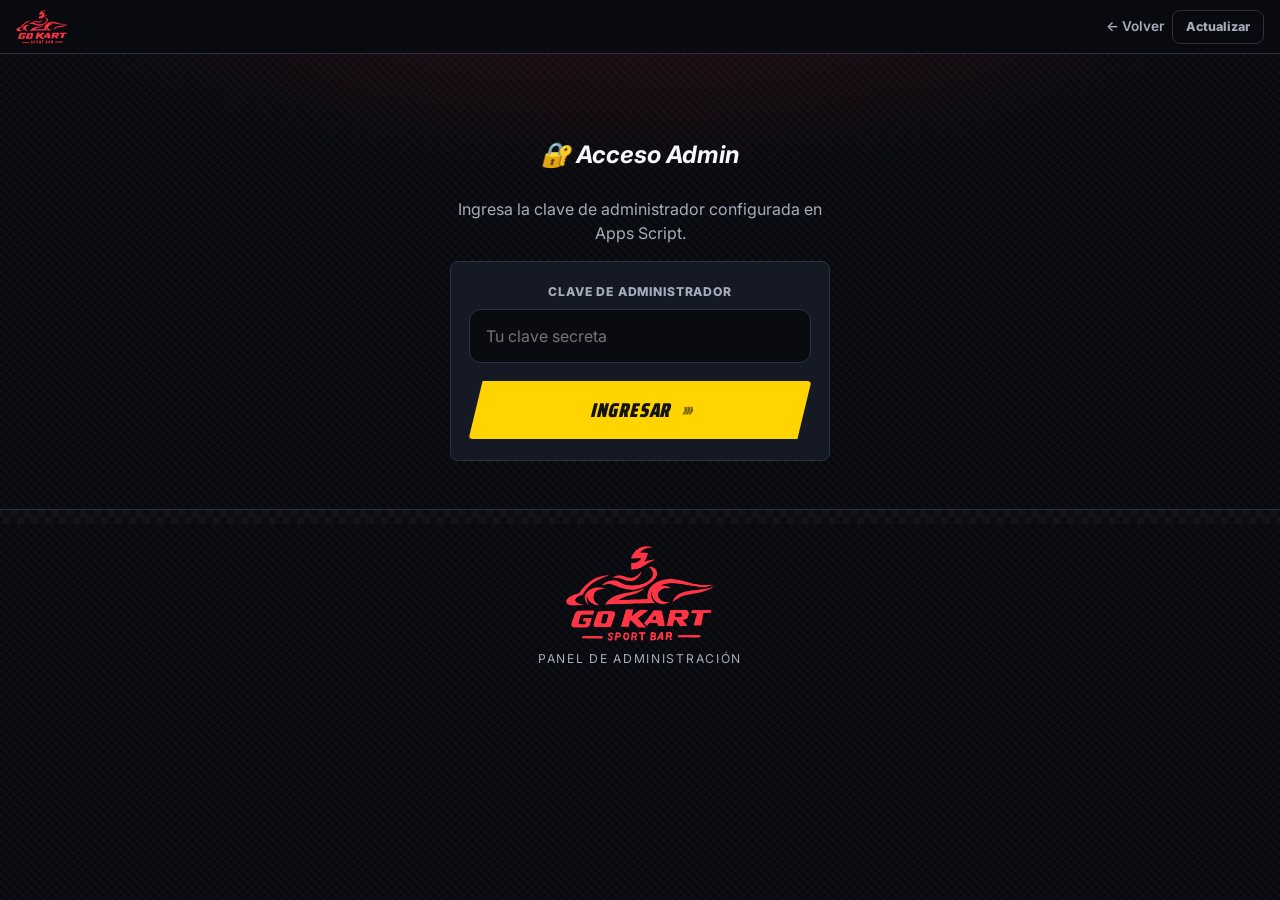
==== commit 03fb8117: "Menú real #01 con tamaños y salsas, fotos de referencia gratuitas y fotos desde Drive; caché gokart-" ====
--- a/admin.html
+++ b/admin.html
@@ -39,7 +39,7 @@
 
   <!-- DASHBOARD -->
   <div id="dashboard-view" class="section hidden">
-    <h2 class="section-title">🏁 Panel de <span>Control</span></h2>
+    <h2 class="section-title">Panel de&nbsp;<span>control</span></h2>
 
     <div id="dashboard-content">
       <div class="loading-overlay"><span class="spinner"></span> Cargando panel...</div>
--- a/css/styles.css
+++ b/css/styles.css
@@ -1,532 +1,700 @@
-/* ============================================================
-   GO KART SPORT BAR — styles.css  (tema racing oscuro, mobile-first)
-   ============================================================ */
-@import url('https://fonts.googleapis.com/css2?family=Inter:wght@400;500;600;700;800;900&family=Russo+One&display=swap');
-
-:root {
-  --red: #ff3545;
-  --red-dark: #c81e2d;
-  --red-glow: rgba(255, 53, 69, .35);
-  --yellow: #ffdc35;
-  --yellow-glow: rgba(255, 220, 53, .25);
-  --black: #090b10;
-  --panel: #141923;
-  --panel-2: #1a2130;
-  --panel-hover: #1c2636;
-  --line: #2b3340;
-  --white: #f5f7fb;
-  --muted: #a5adbb;
-  --green: #22c55e;
-  --orange: #f59e0b;
-  --radius: 16px;
-  --nav-h: 66px;
-  --safe-b: env(safe-area-inset-bottom, 0px);
-  --font-display: 'Russo One', 'Inter', system-ui, sans-serif;
-}
-
-*, *::before, *::after { box-sizing: border-box; margin: 0; padding: 0; }
-html { scroll-behavior: smooth; -webkit-tap-highlight-color: transparent; }
-body {
-  font-family: 'Inter', system-ui, -apple-system, sans-serif;
-  background: var(--black);
-  color: var(--white);
-  line-height: 1.5;
-  min-height: 100vh;
-  -webkit-font-smoothing: antialiased;
-  overflow-x: hidden;
-}
-img { max-width: 100%; display: block; }
-a { color: inherit; }
-button { font-family: inherit; }
-:focus-visible { outline: 2px solid var(--yellow); outline-offset: 2px; }
-.con-nav { padding-bottom: calc(var(--nav-h) + var(--safe-b) + 12px); }
-
-/* ---------- SPLASH / CARGA ---------- */
-.splash {
-  position: fixed; inset: 0; z-index: 1000;
-  background: radial-gradient(ellipse at 50% 40%, #1c1015 0%, var(--black) 65%);
-  display: flex; flex-direction: column; align-items: center; justify-content: center; gap: 28px;
-  transition: opacity .45s ease, visibility .45s;
-}
-.splash.fuera { opacity: 0; visibility: hidden; }
-.splash-logo { width: min(64vw, 300px); filter: drop-shadow(0 0 24px var(--red-glow)); }
-.neumatico {
-  width: 92px; height: 92px; border-radius: 50%; position: relative;
-  background:
-    radial-gradient(circle, #c9ced8 0 17%, #6b7280 17.5% 22%, #1d222c 22.5% 52%, transparent 52.5%),
-    repeating-conic-gradient(#0d0f14 0 9deg, #262b36 9deg 18deg);
-  box-shadow: 0 0 0 4px #0d0f14, 0 10px 30px rgba(0,0,0,.6);
-  animation: girar .7s linear infinite;
-}
-.neumatico::after {   /* rayos del aro */
-  content: ""; position: absolute; inset: 28%; border-radius: 50%;
-  background: repeating-conic-gradient(transparent 0 26deg, var(--red) 26deg 34deg);
-  -webkit-mask: radial-gradient(circle, transparent 0 32%, #000 33% 70%, transparent 71%);
-          mask: radial-gradient(circle, transparent 0 32%, #000 33% 70%, transparent 71%);
-}
-.splash-barra {
-  width: min(70vw, 280px); height: 10px; border-radius: 99px; overflow: hidden;
-  background: #1d222c; border: 1px solid var(--line);
-}
-.splash-barra span {
-  display: block; height: 100%; width: 0%; border-radius: 99px;
-  background: repeating-linear-gradient(-45deg, var(--red) 0 10px, #ff6170 10px 20px);
-  background-size: 28px 28px; animation: rayas .6s linear infinite;
-  transition: width .35s ease; box-shadow: 0 0 12px var(--red-glow);
-}
-.splash-txt {
-  font-family: var(--font-display); letter-spacing: .14em; font-size: .78rem; color: var(--muted);
-}
-.splash-txt::after { content: ""; animation: puntos 1.2s steps(4) infinite; }
-@keyframes girar { to { transform: rotate(360deg); } }
-@keyframes rayas { to { background-position: 28px 0; } }
-@keyframes puntos { 0% { content: ""; } 25% { content: "."; } 50% { content: ".."; } 75% { content: "..."; } }
-
-/* ---------- CABECERA ---------- */
-.header {
-  position: sticky; top: 0; z-index: 100;
-  background: rgba(9, 11, 16, .88);
-  backdrop-filter: blur(12px); -webkit-backdrop-filter: blur(12px);
-  border-bottom: 1px solid var(--line);
-  padding: .6rem 1rem;
-  display: flex; align-items: center; justify-content: space-between; gap: .75rem;
-}
-.header-logo img { height: 34px; width: auto; }
-.estado-pill {
-  display: inline-flex; align-items: center; gap: .4rem;
-  font-size: .72rem; font-weight: 700; letter-spacing: .04em; text-transform: uppercase;
-  padding: .35rem .7rem; border-radius: 99px; background: var(--panel); border: 1px solid var(--line); color: var(--muted);
-}
-.estado-pill i { width: 8px; height: 8px; border-radius: 50%; background: var(--green); box-shadow: 0 0 8px var(--green); }
-.estado-pill.cerrado i { background: var(--muted); box-shadow: none; }
-.header-nav { display: flex; align-items: center; }
-.header-nav a {
-  color: var(--muted); font-size: .85rem; font-weight: 600;
-  text-decoration: none; margin-left: 1rem; transition: color .2s;
-}
-.header-nav a:hover { color: var(--white); }
-/* compatibilidad: logo en texto (panel admin) */
-.logo { font-size: 1.25rem; font-weight: 900; font-style: italic; letter-spacing: .04em; text-decoration: none; font-family: var(--font-display); }
-.logo-pit { color: var(--red); }
-.logo-stop { color: var(--white); }
-.logo-dot { color: var(--yellow); }
-
-/* ---------- HERO ---------- */
-.hero {
-  position: relative; overflow: hidden;
-  min-height: 62vh; display: flex; flex-direction: column; justify-content: flex-end;
-  padding: 2rem 1.1rem 5.5rem;
-  background: #111 url('../img/render-pista.jpg') center / cover no-repeat;
-}
-.hero::before {
-  content: ""; position: absolute; inset: 0;
-  background:
-    linear-gradient(180deg, rgba(9,11,16,.55) 0%, rgba(9,11,16,.25) 35%, rgba(9,11,16,.85) 78%, var(--black) 100%),
-    linear-gradient(90deg, rgba(255,53,69,.18), transparent 60%);
-}
-.hero > * { position: relative; }
-.hero-kicker {
-  display: inline-flex; align-items: center; gap: .5rem; align-self: flex-start;
-  font-size: .72rem; font-weight: 800; letter-spacing: .16em; text-transform: uppercase;
-  color: var(--yellow); margin-bottom: .7rem;
-}
-.hero-kicker::before { content: ""; width: 26px; height: 3px; background: var(--yellow); border-radius: 2px; }
-.hero h1 {
-  font-family: var(--font-display); font-weight: 400;
-  font-size: clamp(1.9rem, 8.6vw, 3.6rem); line-height: 1.04; letter-spacing: .01em;
-  text-transform: uppercase; max-width: 15ch; text-shadow: 0 4px 24px rgba(0,0,0,.6);
-}
-.hero h1 em { font-style: normal; color: var(--red); }
-.hero p { color: #d3d8e2; max-width: 34ch; margin-top: .7rem; font-size: .95rem; }
-
-/* Semáforo */
-.semaforo { display: flex; gap: .45rem; margin-top: 1.1rem; }
-.semaforo-light {
-  width: 16px; height: 16px; border-radius: 50%;
-  background: #2a0a0c; border: 2px solid #3a1215;
-  animation: lightOn 2.5s ease-in-out infinite;
-}
-.semaforo-light:nth-child(2) { animation-delay: .25s; }
-.semaforo-light:nth-child(3) { animation-delay: .5s; }
-.semaforo-light:nth-child(4) { animation-delay: .75s; }
-.semaforo-light:nth-child(5) { animation-delay: 1s; }
-@keyframes lightOn {
-  0%, 100% { background: #2a0a0c; box-shadow: none; }
-  30%, 70% { background: var(--red); box-shadow: 0 0 12px var(--red-glow); }
-}
-
-/* ---------- ACCESOS (3 cards grandes) ---------- */
-.accesos {
-  display: grid; grid-template-columns: repeat(3, 1fr); gap: .7rem;
-  padding: 0 1rem; margin-top: -3.6rem; position: relative; z-index: 2;
-  max-width: 760px; margin-left: auto; margin-right: auto;
-}
-.acceso {
-  display: flex; flex-direction: column; align-items: center; justify-content: center; gap: .55rem;
-  min-height: 112px; padding: 1rem .5rem; text-align: center; text-decoration: none;
-  background: linear-gradient(160deg, var(--panel-2), var(--panel));
-  border: 1px solid var(--line); border-radius: var(--radius);
-  box-shadow: 0 12px 30px rgba(0,0,0,.45);
-  transition: transform .18s, border-color .18s;
-}
-.acceso:active { transform: scale(.97); }
-.acceso:hover { border-color: var(--red); }
-.acceso svg { width: 34px; height: 34px; }
-.acceso span { font-family: var(--font-display); font-size: .78rem; letter-spacing: .05em; line-height: 1.2; }
-.acceso.principal { background: linear-gradient(160deg, var(--red), var(--red-dark)); border-color: transparent; box-shadow: 0 12px 30px var(--red-glow); }
-
-/* ---------- SECCIONES ---------- */
-.section { padding: 2.2rem 1rem 0; max-width: 760px; margin: 0 auto; }
-.section-title {
-  font-family: var(--font-display); font-weight: 400;
-  font-size: 1.3rem; text-transform: uppercase; letter-spacing: .03em;
-  margin-bottom: 1rem; display: flex; align-items: center; gap: .6rem;
-}
-.section-title::before { content: ""; width: 6px; height: 1.2em; border-radius: 3px; background: var(--red); }
-.section-title span { color: var(--yellow); }
-.section-sub { color: var(--muted); font-size: .9rem; margin: -.5rem 0 1rem; }
-
-/* ---------- MINI CIRCUITO ---------- */
-.circuito-card {
-  position: relative; overflow: hidden;
-  background:
-    radial-gradient(ellipse at 70% 0%, rgba(255,53,69,.12), transparent 60%),
-    linear-gradient(160deg, #10141c, #0c0f15);
-  border: 1px solid var(--line); border-radius: var(--radius); padding: .9rem;
-}
-.circuito-card svg { width: 100%; height: auto; display: block; }
-.pista-borde { fill: none; stroke: #2f3746; stroke-width: 22; stroke-linecap: round; stroke-linejoin: round; }
-.pista-asfalto { fill: none; stroke: #1d222c; stroke-width: 17; stroke-linecap: round; stroke-linejoin: round; }
-.pista-pianos { fill: none; stroke: var(--red); stroke-width: 22; stroke-dasharray: 3 3; stroke-linecap: butt; opacity: .55; }
-.pista-linea { fill: none; stroke: rgba(255,255,255,.18); stroke-width: 1; stroke-dasharray: 4 5; }
-.pista-luz {
-  fill: none; stroke: var(--yellow); stroke-width: 2.4; stroke-linecap: round;
-  stroke-dasharray: 9 91; filter: drop-shadow(0 0 3px var(--yellow));
-  animation: luz 7s linear infinite;
-}
-@keyframes luz { to { stroke-dashoffset: -100; } }
-.meta rect { fill: #fff; }
-.kart-mini {
-  offset-path: path('M40 160 C20 160 15 120 40 115 L120 100 C150 95 150 70 120 65 L70 60 C40 55 40 25 70 22 L280 22 C330 22 345 55 315 70 L230 95 C205 103 210 125 235 125 L300 125 C345 125 345 172 300 172 L60 172 C45 172 40 165 40 160 Z');
-  offset-rotate: auto;
-  animation: vuelta 7s linear infinite;
-}
-.kart-mini.dos { animation-delay: -2.6s; animation-duration: 7.6s; }
-@keyframes vuelta { from { offset-distance: 0%; } to { offset-distance: 100%; } }
-@supports not (offset-path: path('M0 0')) { .kart-mini { display: none; } }
-.circuito-info {
-  display: flex; justify-content: space-between; align-items: center; gap: .5rem; margin-top: .6rem;
-  font-size: .78rem; color: var(--muted);
-}
-.circuito-info b { color: var(--white); font-family: var(--font-display); font-weight: 400; letter-spacing: .04em; }
-.en-vivo { display: inline-flex; align-items: center; gap: .35rem; color: var(--red); font-weight: 800; letter-spacing: .12em; font-size: .7rem; }
-.en-vivo::before { content: ""; width: 7px; height: 7px; border-radius: 50%; background: var(--red); animation: parpadeo 1.2s infinite; }
-@keyframes parpadeo { 50% { opacity: .2; } }
-
-/* ---------- PASOS ---------- */
-.steps { display: grid; grid-template-columns: 1fr; gap: .7rem; }
-.step {
-  display: flex; gap: .9rem; align-items: center;
-  background: var(--panel); border: 1px solid var(--line); border-radius: 14px; padding: .9rem 1rem;
-}
-.step-num { font-family: var(--font-display); font-size: 1.6rem; color: var(--red); line-height: 1; min-width: 2.2ch; }
-.step h3 { font-size: .9rem; font-weight: 800; text-transform: uppercase; letter-spacing: .04em; }
-.step p { color: var(--muted); font-size: .82rem; }
-
-/* ---------- SERVICIOS / EXPERIENCIAS ---------- */
-.services-grid { display: grid; grid-template-columns: 1fr; gap: .8rem; }
-.service-card {
-  position: relative; overflow: hidden;
-  background: var(--panel); border: 1px solid var(--line); border-radius: var(--radius);
-  padding: 1.1rem 1.1rem 1rem; transition: border-color .2s, transform .2s;
-}
-.service-card::after {
-  content: ""; position: absolute; right: -30px; top: -30px; width: 110px; height: 110px; border-radius: 50%;
-  background: radial-gradient(circle, var(--red-glow), transparent 70%);
-}
-.service-card:hover { border-color: var(--red); }
-.service-card h3 { font-family: var(--font-display); font-weight: 400; font-size: 1.05rem; letter-spacing: .02em; margin-bottom: .25rem; }
-.service-card p { color: var(--muted); font-size: .86rem; margin-bottom: .7rem; }
-.service-meta { display: flex; flex-wrap: wrap; gap: .45rem; font-size: .76rem; color: var(--muted); }
-.service-meta span { background: var(--black); border: 1px solid var(--line); border-radius: 99px; padding: .2rem .6rem; }
-.service-card .btn { margin-top: .9rem; }
-.precio { color: var(--yellow) !important; border-color: rgba(255,220,53,.35) !important; font-weight: 700; }
-
-/* ---------- GALERÍA (carrusel) ---------- */
-.carrusel { position: relative; }
-.carrusel-pista {
-  display: flex; gap: .7rem; overflow-x: auto; scroll-snap-type: x mandatory;
-  scrollbar-width: none; -webkit-overflow-scrolling: touch; border-radius: var(--radius);
-}
-.carrusel-pista::-webkit-scrollbar { display: none; }
-.carrusel-item {
-  flex: 0 0 86%; scroll-snap-align: center; position: relative; overflow: hidden;
-  border-radius: var(--radius); border: 1px solid var(--line); aspect-ratio: 4 / 3; background: var(--panel);
-}
-.carrusel-item img { width: 100%; height: 100%; object-fit: cover; }
-.carrusel-item figcaption {
-  position: absolute; left: 0; right: 0; bottom: 0; padding: 1.6rem .9rem .7rem;
-  background: linear-gradient(transparent, rgba(9,11,16,.92));
-  font-family: var(--font-display); font-size: .85rem; letter-spacing: .04em;
-}
-.carrusel-puntos { display: flex; justify-content: center; gap: .4rem; margin-top: .7rem; }
-.carrusel-puntos button {
-  width: 8px; height: 8px; border-radius: 99px; border: 0; padding: 0; background: var(--line); cursor: pointer;
-  transition: width .25s, background .25s;
-}
-.carrusel-puntos button.on { width: 22px; background: var(--red); }
-
-/* ---------- FORMULARIO ---------- */
-.form-card {
-  background: var(--panel); border: 1px solid var(--line); border-radius: 20px;
-  padding: 1.3rem 1.1rem;
-}
-.form-group { margin-bottom: 1.15rem; }
-.form-group label, .form-label {
-  display: block; font-size: .76rem; font-weight: 800;
-  text-transform: uppercase; letter-spacing: .07em;
-  color: var(--muted); margin-bottom: .45rem;
-}
-.form-group input,
-.form-group select,
-.form-group textarea {
-  width: 100%; min-height: 54px; padding: .85rem 1rem;
-  background: var(--black); border: 1.5px solid var(--line); border-radius: 12px;
-  color: var(--white); font-size: 1rem; font-family: inherit;
-  transition: border-color .2s, box-shadow .2s;
-}
-.form-group input:focus,
-.form-group select:focus,
-.form-group textarea:focus { outline: none; border-color: var(--red); box-shadow: 0 0 0 4px rgba(255,53,69,.15); }
-.form-group input[type="date"]::-webkit-calendar-picker-indicator { filter: invert(1); opacity: .7; }
-.form-group textarea { resize: vertical; min-height: 90px; }
-.form-group select { cursor: pointer; appearance: none; -webkit-appearance: none;
-  background-image: linear-gradient(45deg, transparent 50%, var(--muted) 50%), linear-gradient(135deg, var(--muted) 50%, transparent 50%);
-  background-position: calc(100% - 22px) 50%, calc(100% - 16px) 50%; background-size: 6px 6px; background-repeat: no-repeat; padding-right: 2.5rem; }
-.form-group select option { background: var(--panel); }
-.form-row { display: grid; grid-template-columns: 1fr; gap: 0 .8rem; }
-.form-ayuda { color: var(--muted); font-size: .78rem; margin-top: .35rem; }
-
-/* Selector de horarios (chips) */
-.chips { display: grid; grid-template-columns: repeat(auto-fill, minmax(86px, 1fr)); gap: .5rem; }
-.chip-hora {
-  min-height: 58px; padding: .45rem .3rem; border-radius: 12px; cursor: pointer;
-  background: var(--black); border: 1.5px solid var(--line); color: var(--white);
-  display: flex; flex-direction: column; align-items: center; justify-content: center; gap: 1px;
-  transition: border-color .15s, background .15s, transform .1s;
-}
-.chip-hora b { font-family: var(--font-display); font-weight: 400; font-size: 1.02rem; letter-spacing: .03em; }
-.chip-hora small { font-size: .66rem; color: var(--muted); font-weight: 600; }
-.chip-hora:active { transform: scale(.96); }
-.chip-hora.on { background: var(--red); border-color: var(--red); box-shadow: 0 6px 18px var(--red-glow); }
-.chip-hora.on small { color: #ffe3e6; }
-.chip-hora.pocos small { color: var(--yellow); }
-.chip-hora:disabled { opacity: .35; cursor: not-allowed; text-decoration: line-through; }
-.chips-vacio {
-  grid-column: 1 / -1; text-align: center; padding: 1rem; color: var(--muted); font-size: .86rem;
-  border: 1.5px dashed var(--line); border-radius: 12px;
-}
-
-/* Contador de participantes */
-.contador { display: flex; align-items: center; gap: .6rem; }
-.contador button {
-  width: 54px; height: 54px; border-radius: 12px; border: 1.5px solid var(--line); background: var(--black);
-  color: var(--white); font-size: 1.5rem; cursor: pointer;
-}
-.contador button:active { background: var(--panel-hover); }
-.contador input { text-align: center; font-family: var(--font-display); font-size: 1.25rem !important; flex: 1; }
-
-/* ---------- BOTONES ---------- */
-.btn {
-  display: inline-flex; align-items: center; justify-content: center; gap: .5rem;
-  padding: .8rem 1.6rem; min-height: 48px; border: none; border-radius: 12px;
-  font-family: inherit; font-size: .95rem; font-weight: 800;
-  cursor: pointer; transition: all .2s; text-decoration: none;
-}
-.btn-primary {
-  background: var(--red); color: var(--white); width: 100%; min-height: 58px;
-  font-family: var(--font-display); font-weight: 400; text-transform: uppercase; letter-spacing: .05em; font-size: 1.02rem;
-  box-shadow: 0 10px 26px var(--red-glow);
-}
-.btn-primary:hover { background: #e62e3d; }
-.btn-primary:disabled { opacity: .5; cursor: not-allowed; box-shadow: none; }
-.btn-whatsapp { background: #25d366; color: #062b14; width: 100%; min-height: 54px; }
-.btn-ghost { background: transparent; color: var(--white); border: 1.5px solid var(--line); width: 100%; }
-.btn-sm { padding: .4rem .8rem; min-height: 34px; font-size: .78rem; border-radius: 8px; }
-.btn-confirm { background: var(--green); color: #000; }
-.btn-cancel { background: var(--red); color: var(--white); }
-.btn-pending { background: var(--orange); color: #000; }
-.btn-outline { background: transparent; border: 1px solid var(--line); color: var(--muted); }
-.btn-outline:hover { border-color: var(--white); color: var(--white); }
-
-/* ---------- MENSAJES ---------- */
-.status-msg {
-  margin-top: 1rem; padding: .85rem 1rem; border-radius: 12px;
-  font-size: .9rem; text-align: center; display: none;
-}
-.status-msg.show { display: block; }
-.status-msg.success { background: rgba(34,197,94,.15); color: var(--green); border: 1px solid rgba(34,197,94,.3); }
-.status-msg.error { background: rgba(255,53,69,.15); color: #ff8a94; border: 1px solid rgba(255,53,69,.3); }
-.status-msg.info { background: rgba(255,220,53,.1); color: var(--yellow); border: 1px solid rgba(255,220,53,.2); }
-.aviso-reserva { display: flex; gap: .55rem; color: var(--muted); font-size: .8rem; margin-top: .9rem; line-height: 1.4; }
-.aviso-reserva b { color: var(--yellow); }
-
-/* ---------- CONFIRMACIÓN (bandera a cuadros) ---------- */
-.modal {
-  position: fixed; inset: 0; z-index: 900; display: flex; align-items: flex-end; justify-content: center;
-  background: rgba(5,6,9,.78); backdrop-filter: blur(6px); -webkit-backdrop-filter: blur(6px);
-  opacity: 0; visibility: hidden; transition: opacity .25s, visibility .25s;
-}
-.modal.on { opacity: 1; visibility: visible; }
-.modal-caja {
-  width: 100%; max-width: 480px; max-height: 92vh; overflow-y: auto;
-  background: var(--panel); border: 1px solid var(--line); border-bottom: 0;
-  border-radius: 24px 24px 0 0; padding: 1.4rem 1.2rem calc(1.2rem + var(--safe-b));
-  transform: translateY(40px); transition: transform .3s cubic-bezier(.2,.9,.3,1.2);
-}
-.modal.on .modal-caja { transform: none; }
-.bandera-wrap { display: flex; justify-content: center; padding: .4rem 0 1rem; }
-.bandera { position: relative; width: 120px; height: 92px; }
-.bandera-palo { position: absolute; left: 6px; top: 0; bottom: -10px; width: 5px; border-radius: 3px; background: linear-gradient(#e5e7eb, #9ca3af); }
-.bandera-tela {
-  position: absolute; left: 11px; top: 4px; width: 100px; height: 64px;
-  background: repeating-conic-gradient(#f5f7fb 0 25%, #0b0d12 0 50%) 0 0 / 20px 20px;
-  border-radius: 2px 6px 6px 2px; transform-origin: left center;
-  animation: ondear 1s ease-in-out infinite alternate;
-  -webkit-mask: linear-gradient(#000, #000); filter: drop-shadow(0 6px 10px rgba(0,0,0,.5));
-}
-@keyframes ondear {
-  0% { transform: perspective(200px) rotateY(0deg) skewY(0deg); }
-  50% { transform: perspective(200px) rotateY(-18deg) skewY(-4deg); }
-  100% { transform: perspective(200px) rotateY(8deg) skewY(3deg); }
-}
-.modal.on .bandera { animation: entrada .6s cubic-bezier(.2,.9,.3,1.4); }
-@keyframes entrada { from { transform: scale(.4) rotate(-20deg); opacity: 0; } }
-.confirm-titulo { font-family: var(--font-display); font-size: 1.5rem; text-align: center; text-transform: uppercase; letter-spacing: .02em; }
-.confirm-sub { text-align: center; color: var(--muted); font-size: .88rem; margin: .3rem 0 1rem; }
-.confirm-datos { background: var(--black); border: 1px solid var(--line); border-radius: 14px; padding: .4rem .9rem; margin-bottom: 1rem; }
-.confirm-datos div { display: flex; justify-content: space-between; gap: 1rem; padding: .5rem 0; border-bottom: 1px solid var(--line); font-size: .9rem; }
-.confirm-datos div:last-child { border-bottom: 0; }
-.confirm-datos span { color: var(--muted); }
-.confirm-datos b { text-align: right; }
-.codigo { font-family: var(--font-display); letter-spacing: .1em; color: var(--yellow); }
-.confirm-acciones { display: grid; gap: .6rem; }
-.confeti { position: absolute; inset: 0; pointer-events: none; overflow: hidden; }
-.confeti i {
-  position: absolute; top: -12px; width: 8px; height: 14px; border-radius: 2px;
-  animation: caer 1.6s ease-in forwards;
-}
-@keyframes caer { to { transform: translateY(105vh) rotate(540deg); opacity: .4; } }
-
-/* ---------- NAVEGACIÓN INFERIOR ---------- */
-.bottom-nav {
-  position: fixed; left: 0; right: 0; bottom: 0; z-index: 200;
-  height: calc(var(--nav-h) + var(--safe-b)); padding-bottom: var(--safe-b);
-  display: grid; grid-template-columns: repeat(4, 1fr);
-  background: rgba(13, 16, 23, .94); backdrop-filter: blur(14px); -webkit-backdrop-filter: blur(14px);
-  border-top: 1px solid var(--line);
-}
-.bottom-nav a {
-  display: flex; flex-direction: column; align-items: center; justify-content: center; gap: 3px;
-  text-decoration: none; color: var(--muted); font-size: .68rem; font-weight: 700; letter-spacing: .03em;
-  position: relative; transition: color .2s;
-}
-.bottom-nav svg { width: 24px; height: 24px; }
-.bottom-nav a.on { color: var(--white); }
-.bottom-nav a.on svg { color: var(--red); }
-.bottom-nav a.on::before {
-  content: ""; position: absolute; top: 0; width: 34px; height: 3px; border-radius: 0 0 3px 3px; background: var(--red);
-  box-shadow: 0 0 10px var(--red-glow);
-}
-
-/* ---------- FOOTER ---------- */
-.footer {
-  text-align: center; padding: 2.2rem 1rem 1.6rem; margin-top: 2.4rem;
-  border-top: 1px solid var(--line);
-  background: repeating-conic-gradient(#11141b 0 25%, #0b0d12 0 50%) 0 0 / 14px 14px;
-  background-size: 14px 14px; background-repeat: repeat-x; background-position: top; background-clip: padding-box;
-}
-.footer img { width: 150px; margin: 0 auto .5rem; }
-.footer-brand { font-size: 1.1rem; font-weight: 900; font-style: italic; letter-spacing: .06em; margin-bottom: .25rem; }
-.footer-tagline { color: var(--muted); font-size: .76rem; letter-spacing: .14em; text-transform: uppercase; }
-
-/* ---------- PÁGINAS INTERNAS (mapa, menú, cuenta) ---------- */
-.page-head { padding: 1.3rem 1rem .4rem; max-width: 760px; margin: 0 auto; }
-.page-head h1 { font-family: var(--font-display); font-weight: 400; font-size: 1.6rem; text-transform: uppercase; }
-.page-head p { color: var(--muted); font-size: .9rem; }
-.tabs {
-  position: sticky; top: 55px; z-index: 50; display: flex; gap: .5rem; overflow-x: auto; scrollbar-width: none;
-  padding: .7rem 1rem; background: rgba(9,11,16,.92); backdrop-filter: blur(10px); -webkit-backdrop-filter: blur(10px);
-}
-.tabs::-webkit-scrollbar { display: none; }
-.tab {
-  flex: 0 0 auto; min-height: 42px; padding: .5rem 1.05rem; border-radius: 99px; cursor: pointer;
-  background: var(--panel); border: 1.5px solid var(--line); color: var(--muted);
-  font-weight: 800; font-size: .85rem; letter-spacing: .02em;
-}
-.tab.on { background: var(--red); border-color: var(--red); color: #fff; box-shadow: 0 6px 18px var(--red-glow); }
-
-/* ---------- ADMIN ---------- */
-.admin-login { max-width: 380px; margin: 3rem auto; text-align: center; }
-.admin-login h2 { margin-bottom: 1.5rem; font-style: italic; }
-.stats-grid { display: grid; grid-template-columns: repeat(2, 1fr); gap: .75rem; margin-bottom: 1.5rem; }
-.stat-card { background: var(--panel); border: 1px solid var(--line); border-radius: 10px; padding: 1rem; text-align: center; }
-.stat-card .num { font-size: 1.8rem; font-weight: 900; line-height: 1.1; }
-.stat-card .label { font-size: .75rem; color: var(--muted); text-transform: uppercase; letter-spacing: .06em; margin-top: .15rem; }
-.stat-card.pendientes .num { color: var(--orange); }
-.stat-card.confirmadas .num { color: var(--green); }
-.stat-card.canceladas .num { color: var(--red); }
-.reservations-table { width: 100%; border-collapse: collapse; font-size: .82rem; }
-.reservations-table th {
-  text-align: left; padding: .6rem .5rem; font-size: .7rem;
-  text-transform: uppercase; letter-spacing: .06em; color: var(--muted); border-bottom: 1px solid var(--line);
-}
-.reservations-table td { padding: .6rem .5rem; border-bottom: 1px solid var(--line); vertical-align: top; }
-.table-scroll { overflow-x: auto; -webkit-overflow-scrolling: touch; }
-.badge { display: inline-block; padding: .15rem .5rem; border-radius: 4px; font-size: .7rem; font-weight: 700; text-transform: uppercase; }
-.badge-pendiente { background: rgba(245,158,11,.15); color: var(--orange); }
-.badge-confirmada { background: rgba(34,197,94,.15); color: var(--green); }
-.badge-cancelada { background: rgba(255,53,69,.15); color: var(--red); }
-.admin-section { background: var(--panel); border: 1px solid var(--line); border-radius: 12px; padding: 1.25rem; margin-bottom: 1.5rem; }
-.admin-section h3 { font-size: .95rem; font-weight: 800; margin-bottom: 1rem; text-transform: uppercase; letter-spacing: .04em; }
-
-/* ---------- CARGA ---------- */
-.spinner {
-  display: inline-block; width: 18px; height: 18px;
-  border: 2px solid rgba(255,255,255,.2); border-top-color: var(--white);
-  border-radius: 50%; animation: spin .6s linear infinite;
-}
-@keyframes spin { to { transform: rotate(360deg); } }
-.loading-overlay { display: flex; align-items: center; justify-content: center; padding: 2.2rem; color: var(--muted); gap: .75rem; }
-.esqueleto { background: linear-gradient(90deg, var(--panel) 0%, var(--panel-2) 50%, var(--panel) 100%); background-size: 200% 100%; animation: brillo 1.2s infinite; border-radius: var(--radius); min-height: 110px; }
-@keyframes brillo { to { background-position: -200% 0; } }
-
-/* ---------- UTILIDADES ---------- */
-.hidden { display: none !important; }
-.text-center { text-align: center; }
-.text-muted { color: var(--muted); }
-.text-sm { font-size: .85rem; }
-.mt-1 { margin-top: .5rem; }
-.mt-2 { margin-top: 1rem; }
-.mb-1 { margin-bottom: .5rem; }
-.mb-2 { margin-bottom: 1rem; }
-
-/* ---------- PANTALLAS MÁS GRANDES ---------- */
-@media (min-width: 600px) {
-  .stats-grid { grid-template-columns: repeat(4, 1fr); }
-  .steps { grid-template-columns: repeat(3, 1fr); }
-  .step { flex-direction: column; align-items: flex-start; }
-  .services-grid { grid-template-columns: repeat(2, 1fr); }
-  .form-row { grid-template-columns: 1fr 1fr; }
-  .carrusel-item { flex-basis: 62%; }
-  .acceso { min-height: 132px; }
-  .acceso span { font-size: .9rem; }
-  .modal { align-items: center; }
-  .modal-caja { border-radius: 24px; border-bottom: 1px solid var(--line); }
-}
-
-/* ---------- MENOS MOVIMIENTO ---------- */
-@media (prefers-reduced-motion: reduce) {
-  *, *::before, *::after { animation-duration: .01ms !important; animation-iteration-count: 1 !important; transition-duration: .01ms !important; }
-  .kart-mini { animation: none; offset-distance: 12%; }
-}
+/* ============================================================
+   GO KART SPORT BAR — styles.css  (tema racing oscuro, mobile-first)
+   ============================================================ */
+@import url('https://fonts.googleapis.com/css2?family=Inter:wght@400;500;600;700;800;900&family=Russo+One&family=Saira+Condensed:ital,wght@0,700;0,900;1,800;1,900&display=swap');
+
+:root {
+  --red: #ff3545;
+  --red-dark: #c81e2d;
+  --red-glow: rgba(255, 53, 69, .35);
+  --yellow: #ffdc35;
+  --yellow-glow: rgba(255, 220, 53, .25);
+  --black: #090b10;
+  --panel: #141923;
+  --panel-2: #1a2130;
+  --panel-hover: #1c2636;
+  --line: #2b3340;
+  --white: #f5f7fb;
+  --muted: #a5adbb;
+  --green: #22c55e;
+  --orange: #f59e0b;
+  --radius: 16px;
+  --nav-h: 66px;
+  --safe-b: env(safe-area-inset-bottom, 0px);
+  --font-display: 'Russo One', 'Inter', system-ui, sans-serif;
+}
+
+*, *::before, *::after { box-sizing: border-box; margin: 0; padding: 0; }
+html { scroll-behavior: smooth; -webkit-tap-highlight-color: transparent; }
+body {
+  font-family: 'Inter', system-ui, -apple-system, sans-serif;
+  background: var(--black);
+  color: var(--white);
+  line-height: 1.5;
+  min-height: 100vh;
+  -webkit-font-smoothing: antialiased;
+  overflow-x: hidden;
+}
+img { max-width: 100%; display: block; }
+a { color: inherit; }
+button { font-family: inherit; }
+:focus-visible { outline: 2px solid var(--yellow); outline-offset: 2px; }
+.con-nav { padding-bottom: calc(var(--nav-h) + var(--safe-b) + 12px); }
+
+/* ---------- SPLASH / CARGA ---------- */
+.splash {
+  position: fixed; inset: 0; z-index: 1000;
+  background: radial-gradient(ellipse at 50% 40%, #1c1015 0%, var(--black) 65%);
+  display: flex; flex-direction: column; align-items: center; justify-content: center; gap: 28px;
+  transition: opacity .45s ease, visibility .45s;
+}
+.splash.fuera { opacity: 0; visibility: hidden; }
+.splash-logo { width: min(64vw, 300px); filter: drop-shadow(0 0 24px var(--red-glow)); }
+.neumatico {
+  width: 92px; height: 92px; border-radius: 50%; position: relative;
+  background:
+    radial-gradient(circle, #c9ced8 0 17%, #6b7280 17.5% 22%, #1d222c 22.5% 52%, transparent 52.5%),
+    repeating-conic-gradient(#0d0f14 0 9deg, #262b36 9deg 18deg);
+  box-shadow: 0 0 0 4px #0d0f14, 0 10px 30px rgba(0,0,0,.6);
+  animation: girar .7s linear infinite;
+}
+.neumatico::after {   /* rayos del aro */
+  content: ""; position: absolute; inset: 28%; border-radius: 50%;
+  background: repeating-conic-gradient(transparent 0 26deg, var(--red) 26deg 34deg);
+  -webkit-mask: radial-gradient(circle, transparent 0 32%, #000 33% 70%, transparent 71%);
+          mask: radial-gradient(circle, transparent 0 32%, #000 33% 70%, transparent 71%);
+}
+.splash-barra {
+  width: min(70vw, 280px); height: 10px; border-radius: 99px; overflow: hidden;
+  background: #1d222c; border: 1px solid var(--line);
+}
+.splash-barra span {
+  display: block; height: 100%; width: 0%; border-radius: 99px;
+  background: repeating-linear-gradient(-45deg, var(--red) 0 10px, #ff6170 10px 20px);
+  background-size: 28px 28px; animation: rayas .6s linear infinite;
+  transition: width .35s ease; box-shadow: 0 0 12px var(--red-glow);
+}
+.splash-txt {
+  font-family: var(--font-display); letter-spacing: .14em; font-size: .78rem; color: var(--muted);
+}
+.splash-txt::after { content: ""; animation: puntos 1.2s steps(4) infinite; }
+@keyframes girar { to { transform: rotate(360deg); } }
+@keyframes rayas { to { background-position: 28px 0; } }
+@keyframes puntos { 0% { content: ""; } 25% { content: "."; } 50% { content: ".."; } 75% { content: "..."; } }
+
+/* ---------- CABECERA ---------- */
+.header {
+  position: sticky; top: 0; z-index: 100;
+  background: rgba(9, 11, 16, .88);
+  backdrop-filter: blur(12px); -webkit-backdrop-filter: blur(12px);
+  border-bottom: 1px solid var(--line);
+  padding: .6rem 1rem;
+  display: flex; align-items: center; justify-content: space-between; gap: .75rem;
+}
+.header-logo img { height: 34px; width: auto; }
+.estado-pill {
+  display: inline-flex; align-items: center; gap: .4rem;
+  font-size: .72rem; font-weight: 700; letter-spacing: .04em; text-transform: uppercase;
+  padding: .35rem .7rem; border-radius: 99px; background: var(--panel); border: 1px solid var(--line); color: var(--muted);
+}
+.estado-pill i { width: 8px; height: 8px; border-radius: 50%; background: var(--green); box-shadow: 0 0 8px var(--green); }
+.estado-pill.cerrado i { background: var(--muted); box-shadow: none; }
+.header-nav { display: flex; align-items: center; }
+.header-nav a {
+  color: var(--muted); font-size: .85rem; font-weight: 600;
+  text-decoration: none; margin-left: 1rem; transition: color .2s;
+}
+.header-nav a:hover { color: var(--white); }
+/* compatibilidad: logo en texto (panel admin) */
+.logo { font-size: 1.25rem; font-weight: 900; font-style: italic; letter-spacing: .04em; text-decoration: none; font-family: var(--font-display); }
+.logo-pit { color: var(--red); }
+.logo-stop { color: var(--white); }
+.logo-dot { color: var(--yellow); }
+
+/* ---------- HERO ---------- */
+.hero {
+  position: relative; overflow: hidden;
+  min-height: 62vh; display: flex; flex-direction: column; justify-content: flex-end;
+  padding: 2rem 1.1rem 5.5rem;
+  background: #111 url('../img/render-pista.jpg') center / cover no-repeat;
+}
+.hero::before {
+  content: ""; position: absolute; inset: 0;
+  background:
+    linear-gradient(180deg, rgba(9,11,16,.55) 0%, rgba(9,11,16,.25) 35%, rgba(9,11,16,.85) 78%, var(--black) 100%),
+    linear-gradient(90deg, rgba(255,53,69,.18), transparent 60%);
+}
+.hero > * { position: relative; }
+.hero-kicker {
+  display: inline-flex; align-items: center; gap: .5rem; align-self: flex-start;
+  font-size: .72rem; font-weight: 800; letter-spacing: .16em; text-transform: uppercase;
+  color: var(--yellow); margin-bottom: .7rem;
+}
+.hero-kicker::before { content: ""; width: 26px; height: 3px; background: var(--yellow); border-radius: 2px; }
+.hero h1 {
+  font-family: var(--font-display); font-weight: 400;
+  font-size: clamp(1.9rem, 8.6vw, 3.6rem); line-height: 1.04; letter-spacing: .01em;
+  text-transform: uppercase; max-width: 15ch; text-shadow: 0 4px 24px rgba(0,0,0,.6);
+}
+.hero h1 em { font-style: normal; color: var(--red); }
+.hero p { color: #d3d8e2; max-width: 34ch; margin-top: .7rem; font-size: .95rem; }
+
+/* Semáforo */
+.semaforo { display: flex; gap: .45rem; margin-top: 1.1rem; }
+.semaforo-light {
+  width: 16px; height: 16px; border-radius: 50%;
+  background: #2a0a0c; border: 2px solid #3a1215;
+  animation: lightOn 2.5s ease-in-out infinite;
+}
+.semaforo-light:nth-child(2) { animation-delay: .25s; }
+.semaforo-light:nth-child(3) { animation-delay: .5s; }
+.semaforo-light:nth-child(4) { animation-delay: .75s; }
+.semaforo-light:nth-child(5) { animation-delay: 1s; }
+@keyframes lightOn {
+  0%, 100% { background: #2a0a0c; box-shadow: none; }
+  30%, 70% { background: var(--red); box-shadow: 0 0 12px var(--red-glow); }
+}
+
+/* ---------- ACCESOS (3 cards grandes) ---------- */
+.accesos {
+  display: grid; grid-template-columns: repeat(3, 1fr); gap: .7rem;
+  padding: 0 1rem; margin-top: -3.6rem; position: relative; z-index: 2;
+  max-width: 760px; margin-left: auto; margin-right: auto;
+}
+.acceso {
+  display: flex; flex-direction: column; align-items: center; justify-content: center; gap: .55rem;
+  min-height: 112px; padding: 1rem .5rem; text-align: center; text-decoration: none;
+  background: linear-gradient(160deg, var(--panel-2), var(--panel));
+  border: 1px solid var(--line); border-radius: var(--radius);
+  box-shadow: 0 12px 30px rgba(0,0,0,.45);
+  transition: transform .18s, border-color .18s;
+}
+.acceso:active { transform: scale(.97); }
+.acceso:hover { border-color: var(--red); }
+.acceso svg { width: 34px; height: 34px; }
+.acceso span { font-family: var(--font-display); font-size: .78rem; letter-spacing: .05em; line-height: 1.2; }
+.acceso.principal { background: linear-gradient(160deg, var(--red), var(--red-dark)); border-color: transparent; box-shadow: 0 12px 30px var(--red-glow); }
+
+/* ---------- SECCIONES ---------- */
+.section { padding: 2.2rem 1rem 0; max-width: 760px; margin: 0 auto; }
+.section-title {
+  font-family: var(--font-display); font-weight: 400;
+  font-size: 1.3rem; text-transform: uppercase; letter-spacing: .03em;
+  margin-bottom: 1rem; display: flex; align-items: center; gap: .6rem;
+}
+.section-title::before { content: ""; width: 6px; height: 1.2em; border-radius: 3px; background: var(--red); }
+.section-title span { color: var(--yellow); }
+.section-sub { color: var(--muted); font-size: .9rem; margin: -.5rem 0 1rem; }
+
+/* ---------- MINI CIRCUITO ---------- */
+.circuito-card {
+  position: relative; overflow: hidden;
+  background:
+    radial-gradient(ellipse at 70% 0%, rgba(255,53,69,.12), transparent 60%),
+    linear-gradient(160deg, #10141c, #0c0f15);
+  border: 1px solid var(--line); border-radius: var(--radius); padding: .9rem;
+}
+.circuito-card svg { width: 100%; height: auto; display: block; }
+.pista-borde { fill: none; stroke: #2f3746; stroke-width: 22; stroke-linecap: round; stroke-linejoin: round; }
+.pista-asfalto { fill: none; stroke: #1d222c; stroke-width: 17; stroke-linecap: round; stroke-linejoin: round; }
+.pista-pianos { fill: none; stroke: var(--red); stroke-width: 22; stroke-dasharray: 3 3; stroke-linecap: butt; opacity: .55; }
+.pista-linea { fill: none; stroke: rgba(255,255,255,.18); stroke-width: 1; stroke-dasharray: 4 5; }
+.pista-luz {
+  fill: none; stroke: var(--yellow); stroke-width: 2.4; stroke-linecap: round;
+  stroke-dasharray: 9 91; filter: drop-shadow(0 0 3px var(--yellow));
+  animation: luz 7s linear infinite;
+}
+@keyframes luz { to { stroke-dashoffset: -100; } }
+.meta rect { fill: #fff; }
+.kart-mini {
+  offset-path: path('M40 160 C20 160 15 120 40 115 L120 100 C150 95 150 70 120 65 L70 60 C40 55 40 25 70 22 L280 22 C330 22 345 55 315 70 L230 95 C205 103 210 125 235 125 L300 125 C345 125 345 172 300 172 L60 172 C45 172 40 165 40 160 Z');
+  offset-rotate: auto;
+  animation: vuelta 7s linear infinite;
+}
+.kart-mini.dos { animation-delay: -2.6s; animation-duration: 7.6s; }
+@keyframes vuelta { from { offset-distance: 0%; } to { offset-distance: 100%; } }
+@supports not (offset-path: path('M0 0')) { .kart-mini { display: none; } }
+.circuito-info {
+  display: flex; justify-content: space-between; align-items: center; gap: .5rem; margin-top: .6rem;
+  font-size: .78rem; color: var(--muted);
+}
+.circuito-info b { color: var(--white); font-family: var(--font-display); font-weight: 400; letter-spacing: .04em; }
+.en-vivo { display: inline-flex; align-items: center; gap: .35rem; color: var(--red); font-weight: 800; letter-spacing: .12em; font-size: .7rem; }
+.en-vivo::before { content: ""; width: 7px; height: 7px; border-radius: 50%; background: var(--red); animation: parpadeo 1.2s infinite; }
+@keyframes parpadeo { 50% { opacity: .2; } }
+
+/* ---------- PASOS ---------- */
+.steps { display: grid; grid-template-columns: 1fr; gap: .7rem; }
+.step {
+  display: flex; gap: .9rem; align-items: center;
+  background: var(--panel); border: 1px solid var(--line); border-radius: 14px; padding: .9rem 1rem;
+}
+.step-num { font-family: var(--font-display); font-size: 1.6rem; color: var(--red); line-height: 1; min-width: 2.2ch; }
+.step h3 { font-size: .9rem; font-weight: 800; text-transform: uppercase; letter-spacing: .04em; }
+.step p { color: var(--muted); font-size: .82rem; }
+
+/* ---------- SERVICIOS / EXPERIENCIAS ---------- */
+.services-grid { display: grid; grid-template-columns: 1fr; gap: .8rem; }
+.service-card {
+  position: relative; overflow: hidden;
+  background: var(--panel); border: 1px solid var(--line); border-radius: var(--radius);
+  padding: 1.1rem 1.1rem 1rem; transition: border-color .2s, transform .2s;
+}
+.service-card::after {
+  content: ""; position: absolute; right: -30px; top: -30px; width: 110px; height: 110px; border-radius: 50%;
+  background: radial-gradient(circle, var(--red-glow), transparent 70%);
+}
+.service-card:hover { border-color: var(--red); }
+.service-card h3 { font-family: var(--font-display); font-weight: 400; font-size: 1.05rem; letter-spacing: .02em; margin-bottom: .25rem; }
+.service-card p { color: var(--muted); font-size: .86rem; margin-bottom: .7rem; }
+.service-meta { display: flex; flex-wrap: wrap; gap: .45rem; font-size: .76rem; color: var(--muted); }
+.service-meta span { background: var(--black); border: 1px solid var(--line); border-radius: 99px; padding: .2rem .6rem; }
+.service-card .btn { margin-top: .9rem; }
+.precio { color: var(--yellow) !important; border-color: rgba(255,220,53,.35) !important; font-weight: 700; }
+
+/* ---------- GALERÍA (carrusel) ---------- */
+.carrusel { position: relative; }
+.carrusel-pista {
+  display: flex; gap: .7rem; overflow-x: auto; scroll-snap-type: x mandatory;
+  scrollbar-width: none; -webkit-overflow-scrolling: touch; border-radius: var(--radius);
+}
+.carrusel-pista::-webkit-scrollbar { display: none; }
+.carrusel-item {
+  flex: 0 0 86%; scroll-snap-align: center; position: relative; overflow: hidden;
+  border-radius: var(--radius); border: 1px solid var(--line); aspect-ratio: 4 / 3; background: var(--panel);
+}
+.carrusel-item img { width: 100%; height: 100%; object-fit: cover; }
+.carrusel-item figcaption {
+  position: absolute; left: 0; right: 0; bottom: 0; padding: 1.6rem .9rem .7rem;
+  background: linear-gradient(transparent, rgba(9,11,16,.92));
+  font-family: var(--font-display); font-size: .85rem; letter-spacing: .04em;
+}
+.carrusel-puntos { display: flex; justify-content: center; gap: .4rem; margin-top: .7rem; }
+.carrusel-puntos button {
+  width: 8px; height: 8px; border-radius: 99px; border: 0; padding: 0; background: var(--line); cursor: pointer;
+  transition: width .25s, background .25s;
+}
+.carrusel-puntos button.on { width: 22px; background: var(--red); }
+
+/* ---------- FORMULARIO ---------- */
+.form-card {
+  background: var(--panel); border: 1px solid var(--line); border-radius: 20px;
+  padding: 1.3rem 1.1rem;
+}
+.form-group { margin-bottom: 1.15rem; }
+.form-group label, .form-label {
+  display: block; font-size: .76rem; font-weight: 800;
+  text-transform: uppercase; letter-spacing: .07em;
+  color: var(--muted); margin-bottom: .45rem;
+}
+.form-group input,
+.form-group select,
+.form-group textarea {
+  width: 100%; min-height: 54px; padding: .85rem 1rem;
+  background: var(--black); border: 1.5px solid var(--line); border-radius: 12px;
+  color: var(--white); font-size: 1rem; font-family: inherit;
+  transition: border-color .2s, box-shadow .2s;
+}
+.form-group input:focus,
+.form-group select:focus,
+.form-group textarea:focus { outline: none; border-color: var(--red); box-shadow: 0 0 0 4px rgba(255,53,69,.15); }
+.form-group input[type="date"]::-webkit-calendar-picker-indicator { filter: invert(1); opacity: .7; }
+.form-group textarea { resize: vertical; min-height: 90px; }
+.form-group select { cursor: pointer; appearance: none; -webkit-appearance: none;
+  background-image: linear-gradient(45deg, transparent 50%, var(--muted) 50%), linear-gradient(135deg, var(--muted) 50%, transparent 50%);
+  background-position: calc(100% - 22px) 50%, calc(100% - 16px) 50%; background-size: 6px 6px; background-repeat: no-repeat; padding-right: 2.5rem; }
+.form-group select option { background: var(--panel); }
+.form-row { display: grid; grid-template-columns: 1fr; gap: 0 .8rem; }
+.form-ayuda { color: var(--muted); font-size: .78rem; margin-top: .35rem; }
+
+/* Selector de horarios (chips) */
+.chips { display: grid; grid-template-columns: repeat(auto-fill, minmax(86px, 1fr)); gap: .5rem; }
+.chip-hora {
+  min-height: 58px; padding: .45rem .3rem; border-radius: 12px; cursor: pointer;
+  background: var(--black); border: 1.5px solid var(--line); color: var(--white);
+  display: flex; flex-direction: column; align-items: center; justify-content: center; gap: 1px;
+  transition: border-color .15s, background .15s, transform .1s;
+}
+.chip-hora b { font-family: var(--font-display); font-weight: 400; font-size: 1.02rem; letter-spacing: .03em; }
+.chip-hora small { font-size: .66rem; color: var(--muted); font-weight: 600; }
+.chip-hora:active { transform: scale(.96); }
+.chip-hora.on { background: var(--red); border-color: var(--red); box-shadow: 0 6px 18px var(--red-glow); }
+.chip-hora.on small { color: #ffe3e6; }
+.chip-hora.pocos small { color: var(--yellow); }
+.chip-hora:disabled { opacity: .35; cursor: not-allowed; text-decoration: line-through; }
+.chips-vacio {
+  grid-column: 1 / -1; text-align: center; padding: 1rem; color: var(--muted); font-size: .86rem;
+  border: 1.5px dashed var(--line); border-radius: 12px;
+}
+
+/* Contador de participantes */
+.contador { display: flex; align-items: center; gap: .6rem; }
+.contador button {
+  width: 54px; height: 54px; border-radius: 12px; border: 1.5px solid var(--line); background: var(--black);
+  color: var(--white); font-size: 1.5rem; cursor: pointer;
+}
+.contador button:active { background: var(--panel-hover); }
+.contador input { text-align: center; font-family: var(--font-display); font-size: 1.25rem !important; flex: 1; }
+
+/* ---------- BOTONES ---------- */
+.btn {
+  display: inline-flex; align-items: center; justify-content: center; gap: .5rem;
+  padding: .8rem 1.6rem; min-height: 48px; border: none; border-radius: 12px;
+  font-family: inherit; font-size: .95rem; font-weight: 800;
+  cursor: pointer; transition: all .2s; text-decoration: none;
+}
+.btn-primary {
+  background: var(--red); color: var(--white); width: 100%; min-height: 58px;
+  font-family: var(--font-display); font-weight: 400; text-transform: uppercase; letter-spacing: .05em; font-size: 1.02rem;
+  box-shadow: 0 10px 26px var(--red-glow);
+}
+.btn-primary:hover { background: #e62e3d; }
+.btn-primary:disabled { opacity: .5; cursor: not-allowed; box-shadow: none; }
+.btn-whatsapp { background: #25d366; color: #062b14; width: 100%; min-height: 54px; }
+.btn-ghost { background: transparent; color: var(--white); border: 1.5px solid var(--line); width: 100%; }
+.btn-sm { padding: .4rem .8rem; min-height: 34px; font-size: .78rem; border-radius: 8px; }
+.btn-confirm { background: var(--green); color: #000; }
+.btn-cancel { background: var(--red); color: var(--white); }
+.btn-pending { background: var(--orange); color: #000; }
+.btn-outline { background: transparent; border: 1px solid var(--line); color: var(--muted); }
+.btn-outline:hover { border-color: var(--white); color: var(--white); }
+
+/* ---------- MENSAJES ---------- */
+.status-msg {
+  margin-top: 1rem; padding: .85rem 1rem; border-radius: 12px;
+  font-size: .9rem; text-align: center; display: none;
+}
+.status-msg.show { display: block; }
+.status-msg.success { background: rgba(34,197,94,.15); color: var(--green); border: 1px solid rgba(34,197,94,.3); }
+.status-msg.error { background: rgba(255,53,69,.15); color: #ff8a94; border: 1px solid rgba(255,53,69,.3); }
+.status-msg.info { background: rgba(255,220,53,.1); color: var(--yellow); border: 1px solid rgba(255,220,53,.2); }
+.aviso-reserva { display: flex; gap: .55rem; color: var(--muted); font-size: .8rem; margin-top: .9rem; line-height: 1.4; }
+.aviso-reserva b { color: var(--yellow); }
+
+/* ---------- CONFIRMACIÓN (bandera a cuadros) ---------- */
+.modal {
+  position: fixed; inset: 0; z-index: 900; display: flex; align-items: flex-end; justify-content: center;
+  background: rgba(5,6,9,.78); backdrop-filter: blur(6px); -webkit-backdrop-filter: blur(6px);
+  opacity: 0; visibility: hidden; transition: opacity .25s, visibility .25s;
+}
+.modal.on { opacity: 1; visibility: visible; }
+.modal-caja {
+  width: 100%; max-width: 480px; max-height: 92vh; overflow-y: auto;
+  background: var(--panel); border: 1px solid var(--line); border-bottom: 0;
+  border-radius: 24px 24px 0 0; padding: 1.4rem 1.2rem calc(1.2rem + var(--safe-b));
+  transform: translateY(40px); transition: transform .3s cubic-bezier(.2,.9,.3,1.2);
+}
+.modal.on .modal-caja { transform: none; }
+.bandera-wrap { display: flex; justify-content: center; padding: .4rem 0 1rem; }
+.bandera { position: relative; width: 120px; height: 92px; }
+.bandera-palo { position: absolute; left: 6px; top: 0; bottom: -10px; width: 5px; border-radius: 3px; background: linear-gradient(#e5e7eb, #9ca3af); }
+.bandera-tela {
+  position: absolute; left: 11px; top: 4px; width: 100px; height: 64px;
+  background: repeating-conic-gradient(#f5f7fb 0 25%, #0b0d12 0 50%) 0 0 / 20px 20px;
+  border-radius: 2px 6px 6px 2px; transform-origin: left center;
+  animation: ondear 1s ease-in-out infinite alternate;
+  -webkit-mask: linear-gradient(#000, #000); filter: drop-shadow(0 6px 10px rgba(0,0,0,.5));
+}
+@keyframes ondear {
+  0% { transform: perspective(200px) rotateY(0deg) skewY(0deg); }
+  50% { transform: perspective(200px) rotateY(-18deg) skewY(-4deg); }
+  100% { transform: perspective(200px) rotateY(8deg) skewY(3deg); }
+}
+.modal.on .bandera { animation: entrada .6s cubic-bezier(.2,.9,.3,1.4); }
+@keyframes entrada { from { transform: scale(.4) rotate(-20deg); opacity: 0; } }
+.confirm-titulo { font-family: var(--font-display); font-size: 1.5rem; text-align: center; text-transform: uppercase; letter-spacing: .02em; }
+.confirm-sub { text-align: center; color: var(--muted); font-size: .88rem; margin: .3rem 0 1rem; }
+.confirm-datos { background: var(--black); border: 1px solid var(--line); border-radius: 14px; padding: .4rem .9rem; margin-bottom: 1rem; }
+.confirm-datos div { display: flex; justify-content: space-between; gap: 1rem; padding: .5rem 0; border-bottom: 1px solid var(--line); font-size: .9rem; }
+.confirm-datos div:last-child { border-bottom: 0; }
+.confirm-datos span { color: var(--muted); }
+.confirm-datos b { text-align: right; }
+.codigo { font-family: var(--font-display); letter-spacing: .1em; color: var(--yellow); }
+.confirm-acciones { display: grid; gap: .6rem; }
+.confeti { position: absolute; inset: 0; pointer-events: none; overflow: hidden; }
+.confeti i {
+  position: absolute; top: -12px; width: 8px; height: 14px; border-radius: 2px;
+  animation: caer 1.6s ease-in forwards;
+}
+@keyframes caer { to { transform: translateY(105vh) rotate(540deg); opacity: .4; } }
+
+/* ---------- NAVEGACIÓN INFERIOR ---------- */
+.bottom-nav {
+  position: fixed; left: 0; right: 0; bottom: 0; z-index: 200;
+  height: calc(var(--nav-h) + var(--safe-b)); padding-bottom: var(--safe-b);
+  display: grid; grid-template-columns: repeat(4, 1fr);
+  background: rgba(13, 16, 23, .94); backdrop-filter: blur(14px); -webkit-backdrop-filter: blur(14px);
+  border-top: 1px solid var(--line);
+}
+.bottom-nav a {
+  display: flex; flex-direction: column; align-items: center; justify-content: center; gap: 3px;
+  text-decoration: none; color: var(--muted); font-size: .68rem; font-weight: 700; letter-spacing: .03em;
+  position: relative; transition: color .2s;
+}
+.bottom-nav svg { width: 24px; height: 24px; }
+.bottom-nav a.on { color: var(--white); }
+.bottom-nav a.on svg { color: var(--red); }
+.bottom-nav a.on::before {
+  content: ""; position: absolute; top: 0; width: 34px; height: 3px; border-radius: 0 0 3px 3px; background: var(--red);
+  box-shadow: 0 0 10px var(--red-glow);
+}
+
+/* ---------- FOOTER ---------- */
+.footer {
+  text-align: center; padding: 2.2rem 1rem 1.6rem; margin-top: 2.4rem;
+  border-top: 1px solid var(--line);
+  background: repeating-conic-gradient(#11141b 0 25%, #0b0d12 0 50%) 0 0 / 14px 14px;
+  background-size: 14px 14px; background-repeat: repeat-x; background-position: top; background-clip: padding-box;
+}
+.footer img { width: 150px; margin: 0 auto .5rem; }
+.footer-brand { font-size: 1.1rem; font-weight: 900; font-style: italic; letter-spacing: .06em; margin-bottom: .25rem; }
+.footer-tagline { color: var(--muted); font-size: .76rem; letter-spacing: .14em; text-transform: uppercase; }
+
+/* ---------- PÁGINAS INTERNAS (mapa, menú, cuenta) ---------- */
+.page-head { padding: 1.3rem 1rem .4rem; max-width: 760px; margin: 0 auto; }
+.page-head h1 { font-family: var(--font-display); font-weight: 400; font-size: 1.6rem; text-transform: uppercase; }
+.page-head p { color: var(--muted); font-size: .9rem; }
+.tabs {
+  position: sticky; top: 55px; z-index: 50; display: flex; gap: .5rem; overflow-x: auto; scrollbar-width: none;
+  padding: .7rem 1rem; background: rgba(9,11,16,.92); backdrop-filter: blur(10px); -webkit-backdrop-filter: blur(10px);
+}
+.tabs::-webkit-scrollbar { display: none; }
+.tab {
+  flex: 0 0 auto; min-height: 42px; padding: .5rem 1.05rem; border-radius: 99px; cursor: pointer;
+  background: var(--panel); border: 1.5px solid var(--line); color: var(--muted);
+  font-weight: 800; font-size: .85rem; letter-spacing: .02em;
+}
+.tab.on { background: var(--red); border-color: var(--red); color: #fff; box-shadow: 0 6px 18px var(--red-glow); }
+
+/* ---------- ADMIN ---------- */
+.admin-login { max-width: 380px; margin: 3rem auto; text-align: center; }
+.admin-login h2 { margin-bottom: 1.5rem; font-style: italic; }
+.stats-grid { display: grid; grid-template-columns: repeat(2, 1fr); gap: .75rem; margin-bottom: 1.5rem; }
+.stat-card { background: var(--panel); border: 1px solid var(--line); border-radius: 10px; padding: 1rem; text-align: center; }
+.stat-card .num { font-size: 1.8rem; font-weight: 900; line-height: 1.1; }
+.stat-card .label { font-size: .75rem; color: var(--muted); text-transform: uppercase; letter-spacing: .06em; margin-top: .15rem; }
+.stat-card.pendientes .num { color: var(--orange); }
+.stat-card.confirmadas .num { color: var(--green); }
+.stat-card.canceladas .num { color: var(--red); }
+.reservations-table { width: 100%; border-collapse: collapse; font-size: .82rem; }
+.reservations-table th {
+  text-align: left; padding: .6rem .5rem; font-size: .7rem;
+  text-transform: uppercase; letter-spacing: .06em; color: var(--muted); border-bottom: 1px solid var(--line);
+}
+.reservations-table td { padding: .6rem .5rem; border-bottom: 1px solid var(--line); vertical-align: top; }
+.table-scroll { overflow-x: auto; -webkit-overflow-scrolling: touch; }
+.badge { display: inline-block; padding: .15rem .5rem; border-radius: 4px; font-size: .7rem; font-weight: 700; text-transform: uppercase; }
+.badge-pendiente { background: rgba(245,158,11,.15); color: var(--orange); }
+.badge-confirmada { background: rgba(34,197,94,.15); color: var(--green); }
+.badge-cancelada { background: rgba(255,53,69,.15); color: var(--red); }
+.admin-section { background: var(--panel); border: 1px solid var(--line); border-radius: 12px; padding: 1.25rem; margin-bottom: 1.5rem; }
+.admin-section h3 { font-size: .95rem; font-weight: 800; margin-bottom: 1rem; text-transform: uppercase; letter-spacing: .04em; }
+
+/* ---------- CARGA ---------- */
+.spinner {
+  display: inline-block; width: 18px; height: 18px;
+  border: 2px solid rgba(255,255,255,.2); border-top-color: var(--white);
+  border-radius: 50%; animation: spin .6s linear infinite;
+}
+@keyframes spin { to { transform: rotate(360deg); } }
+.loading-overlay { display: flex; align-items: center; justify-content: center; padding: 2.2rem; color: var(--muted); gap: .75rem; }
+.esqueleto { background: linear-gradient(90deg, var(--panel) 0%, var(--panel-2) 50%, var(--panel) 100%); background-size: 200% 100%; animation: brillo 1.2s infinite; border-radius: var(--radius); min-height: 110px; }
+@keyframes brillo { to { background-position: -200% 0; } }
+
+/* ---------- UTILIDADES ---------- */
+.hidden { display: none !important; }
+.text-center { text-align: center; }
+.text-muted { color: var(--muted); }
+.text-sm { font-size: .85rem; }
+.mt-1 { margin-top: .5rem; }
+.mt-2 { margin-top: 1rem; }
+.mb-1 { margin-bottom: .5rem; }
+.mb-2 { margin-bottom: 1rem; }
+
+/* ---------- PANTALLAS MÁS GRANDES ---------- */
+@media (min-width: 600px) {
+  .stats-grid { grid-template-columns: repeat(4, 1fr); }
+  .steps { grid-template-columns: repeat(3, 1fr); }
+  .step { flex-direction: column; align-items: flex-start; }
+  .services-grid { grid-template-columns: repeat(2, 1fr); }
+  .form-row { grid-template-columns: 1fr 1fr; }
+  .carrusel-item { flex-basis: 62%; }
+  .acceso { min-height: 132px; }
+  .acceso span { font-size: .9rem; }
+  .modal { align-items: center; }
+  .modal-caja { border-radius: 24px; border-bottom: 1px solid var(--line); }
+}
+
+/* ---------- MENOS MOVIMIENTO ---------- */
+@media (prefers-reduced-motion: reduce) {
+  *, *::before, *::after { animation-duration: .01ms !important; animation-iteration-count: 1 !important; transition-duration: .01ms !important; }
+  .kart-mini { animation: none; offset-distance: 12%; }
+}
+
+/* ============================================================
+   REDISEÑO v5 — amarillo como color principal (según diseño Karting Fexco)
+   ============================================================ */
+:root { --accent: #ffd400; --accent-dark: #e0b800; --accent-glow: rgba(255, 212, 0, .30); --ink: #111318; }
+.btn-primary { background: var(--accent); color: var(--ink); box-shadow: 0 10px 26px var(--accent-glow); }
+.btn-primary:hover { background: var(--accent-dark); }
+.tab.on { background: var(--accent); border-color: var(--accent); color: var(--ink); box-shadow: 0 6px 18px var(--accent-glow); }
+.chip-hora.on { background: var(--accent); border-color: var(--accent); color: var(--ink); box-shadow: 0 6px 18px var(--accent-glow); }
+.chip-hora.on small { color: #3b3200; }
+.bottom-nav a.on svg { color: var(--accent); }
+.bottom-nav a.on::before { background: var(--accent); box-shadow: 0 0 10px var(--accent-glow); }
+.splash-barra span { background: repeating-linear-gradient(-45deg, var(--accent) 0 10px, #ffe766 10px 20px); background-size: 28px 28px; box-shadow: 0 0 12px var(--accent-glow); }
+.form-group input:focus, .form-group select:focus, .form-group textarea:focus { border-color: var(--accent); box-shadow: 0 0 0 4px rgba(255,212,0,.15); }
+.hero h1 em { color: var(--accent); }
+
+/* Accesos del inicio: lista de tarjetas con icono, título y subtítulo */
+.accesos.lista { grid-template-columns: 1fr; gap: .65rem; }
+.accesos.lista .acceso { flex-direction: row; justify-content: flex-start; text-align: left; min-height: 78px; padding: .9rem 1.1rem; gap: 1rem; }
+.accesos.lista .acceso svg { flex: 0 0 auto; width: 36px; height: 36px; }
+.accesos.lista .acceso span { font-size: .98rem; }
+.accesos.lista .acceso small { display: block; font-family: 'Inter', sans-serif; font-size: .76rem; color: var(--muted); letter-spacing: 0; margin-top: .1rem; }
+.accesos.lista .acceso.principal { background: var(--accent); color: var(--ink); box-shadow: 0 12px 30px var(--accent-glow); }
+.accesos.lista .acceso.principal small { color: #4a4000; }
+.accesos.lista .acceso:hover { border-color: var(--accent); }
+.acceso .flecha { margin-left: auto; font-size: 1.2rem; opacity: .6; }
+@media (min-width: 600px) { .accesos.lista { grid-template-columns: repeat(3, 1fr); } }
+
+/* Hoja inferior (detalle de mesa, producto, confirmar) */
+.hoja-cerrar { position: absolute; top: .8rem; right: .8rem; width: 38px; height: 38px; border-radius: 50%; border: 1px solid var(--line); background: rgba(9,11,16,.7); color: var(--white); font-size: 1.1rem; cursor: pointer; z-index: 2; }
+.modal-caja { position: relative; }
+.hoja-foto { margin: -1.4rem -1.2rem 1rem; height: 170px; background: #111 center / cover no-repeat; border-radius: 24px 24px 0 0; position: relative; }
+.hoja-foto::after { content: ""; position: absolute; inset: 0; background: linear-gradient(180deg, transparent 40%, var(--panel)); border-radius: inherit; }
+.hoja-titulo { display: flex; align-items: center; justify-content: space-between; gap: .6rem; }
+.hoja-titulo h2 { font-family: var(--font-display); font-weight: 400; font-size: 1.45rem; text-transform: uppercase; }
+.pastilla { font-size: .72rem; font-weight: 800; border-radius: 99px; padding: .25rem .7rem; }
+.pastilla.libre { background: rgba(34,197,94,.15); color: var(--green); border: 1px solid rgba(34,197,94,.35); }
+.pastilla.ocupada { background: rgba(148,155,170,.15); color: var(--muted); border: 1px solid var(--line); }
+.datos-mesa { display: grid; grid-template-columns: repeat(3, 1fr); gap: .5rem; margin: 1rem 0; }
+.datos-mesa div { background: var(--black); border: 1px solid var(--line); border-radius: 12px; padding: .6rem; text-align: center; }
+.datos-mesa small { display: block; color: var(--muted); font-size: .68rem; text-transform: uppercase; letter-spacing: .06em; }
+.datos-mesa b { font-size: .92rem; }
+.subtitulo { font-weight: 800; font-size: .85rem; text-transform: uppercase; letter-spacing: .05em; margin: .9rem 0 .55rem; }
+.nota-provisional { font-size: .72rem; color: var(--muted); text-align: center; margin-top: .8rem; }
+
+/* Panel admin: ocupación de mesas y filtro */
+.ocupa-barra { display: flex; height: 14px; border-radius: 99px; overflow: hidden; background: var(--black); border: 1px solid var(--line); }
+.ocupa-barra span { display: block; height: 100%; }
+.ocupa-leyenda { display: flex; flex-wrap: wrap; gap: 1rem; margin-top: .6rem; font-size: .8rem; color: var(--muted); }
+.ocupa-leyenda i { display: inline-block; width: 10px; height: 10px; border-radius: 50%; margin-right: .3rem; vertical-align: -1px; }
+.ocupa-leyenda b { color: var(--white); margin-left: .2rem; }
+.filtro-tipo { display: flex; gap: .5rem; overflow-x: auto; margin-bottom: .9rem; }
+.filtro-tipo .tab { min-height: 36px; padding: .35rem .9rem; font-size: .8rem; }
+
+/* ============================================================
+   v6 — ESTILO CARRERA: tipografía condensada itálica, fibra de carbono,
+   cortes en diagonal, luces de largada y circuito animado
+   ============================================================ */
+:root { --font-race: 'Saira Condensed', 'Russo One', system-ui, sans-serif; --corte: 14px; }
+body {
+  background:
+    radial-gradient(ellipse 90% 50% at 50% -10%, rgba(255,45,61,.16), transparent 60%),
+    repeating-linear-gradient(45deg, rgba(255,255,255,.018) 0 2px, transparent 2px 6px),
+    repeating-linear-gradient(-45deg, rgba(0,0,0,.25) 0 2px, transparent 2px 6px),
+    var(--black);
+  background-attachment: fixed;
+}
+/* Títulos: condensados, itálicos, con banderín a cuadros */
+.section-title, .page-head h1, .confirm-titulo, .hoja-titulo h2, .prod-cabeza h2 {
+  font-family: var(--font-race); font-weight: 900; font-style: italic; letter-spacing: .01em;
+}
+.section-title { font-size: 1.9rem; line-height: 1; }
+.section-title::before { width: 22px; height: .9em; border-radius: 2px; transform: skewX(-18deg);
+  background: repeating-conic-gradient(#f5f7fb 0 25%, #0b0d12 0 50%) 0 0 / 8px 8px; }
+.page-head h1 { font-size: 2.3rem; line-height: 1; }
+.btn-primary { font-family: var(--font-race); font-style: italic; font-weight: 900; font-size: 1.25rem; letter-spacing: .04em;
+  clip-path: polygon(var(--corte) 0, 100% 0, calc(100% - var(--corte)) 100%, 0 100%); border-radius: 4px; }
+.btn-primary::after { content: "›››"; letter-spacing: -.1em; opacity: .55; margin-left: .2rem; }
+
+/* ---------- HERO ---------- */
+.hero-carrera { min-height: 74vh; padding-bottom: 6.5rem; overflow: hidden; background-size: cover; background-position: 50% 50%;
+  animation: zoomLento 16s ease-in-out infinite alternate; }
+.hero-carrera::before {
+  background:
+    linear-gradient(180deg, rgba(9,11,16,.35) 0%, rgba(9,11,16,.15) 30%, rgba(9,11,16,.9) 80%, var(--black) 100%),
+    linear-gradient(100deg, rgba(255,45,61,.35) 0%, transparent 45%);
+}
+@keyframes zoomLento { from { background-position: 30% 50%; } to { background-position: 70% 50%; } }
+.hero-velocidad { position: absolute; inset: 0; pointer-events: none; overflow: hidden; }
+.hero-velocidad i { position: absolute; left: -40%; height: 2px; width: 40%; border-radius: 2px;
+  background: linear-gradient(90deg, transparent, rgba(255,255,255,.75)); animation: raya 1.4s linear infinite; }
+.hero-velocidad i:nth-child(1) { top: 18%; }
+.hero-velocidad i:nth-child(2) { top: 31%; animation-delay: .5s; width: 28%; }
+.hero-velocidad i:nth-child(3) { top: 44%; animation-delay: .9s; background: linear-gradient(90deg, transparent, rgba(255,212,0,.8)); }
+.hero-velocidad i:nth-child(4) { top: 57%; animation-delay: .25s; width: 22%; }
+.hero-velocidad i:nth-child(5) { top: 66%; animation-delay: 1.1s; background: linear-gradient(90deg, transparent, rgba(255,45,61,.85)); }
+.hero-velocidad i:nth-child(6) { top: 24%; animation-delay: .7s; width: 18%; }
+@keyframes raya { to { transform: translateX(380%); } }
+.hero-carrera h1 { font-family: var(--font-race); font-style: italic; font-weight: 900; font-size: clamp(3rem, 15vw, 6rem); line-height: .86; letter-spacing: -.01em; max-width: none; }
+.h1-linea { display: block; animation: entraLinea .7s cubic-bezier(.2,.9,.2,1) both; }
+.h1-linea:nth-child(2) { animation-delay: .12s; }
+.h1-linea:nth-child(3) { animation-delay: .24s; color: var(--accent); text-shadow: 0 0 30px rgba(255,212,0,.35); }
+@keyframes entraLinea { from { opacity: 0; transform: translateX(-60px) skewX(-12deg); } }
+.hero-carrera .hero-kicker { color: #fff; background: var(--red); padding: .25rem .7rem; transform: skewX(-12deg); border-radius: 2px; }
+.hero-carrera .hero-kicker::before { display: none; }
+
+/* Luces de largada: se encienden una por una (0,6 s), se apagan juntas y ¡luz verde! — ciclo de 6 s */
+.largada { display: flex; align-items: center; gap: 1rem; margin-top: 1.3rem; }
+.largada-luces { display: flex; gap: .45rem; background: #0b0c10; border: 2px solid #23262f; border-radius: 10px; padding: .45rem .55rem; box-shadow: 0 8px 20px rgba(0,0,0,.5); }
+.largada-luces i { width: 18px; height: 18px; border-radius: 50%; background: #2a0a0c; box-shadow: inset 0 0 0 2px #3a1215; animation: 6s infinite; }
+.largada-luces i:nth-child(1) { animation-name: luz1; } .largada-luces i:nth-child(2) { animation-name: luz2; }
+.largada-luces i:nth-child(3) { animation-name: luz3; } .largada-luces i:nth-child(4) { animation-name: luz4; }
+.largada-luces i:nth-child(5) { animation-name: luz5; }
+@keyframes luz1 { 0%, 9% { background: #2a0a0c; box-shadow: inset 0 0 0 2px #3a1215; } 10%, 59% { background: #ff2d3d; box-shadow: 0 0 14px #ff2d3d; } 60%, 100% { background: #2a0a0c; box-shadow: inset 0 0 0 2px #3a1215; } }
+@keyframes luz2 { 0%, 19% { background: #2a0a0c; box-shadow: inset 0 0 0 2px #3a1215; } 20%, 59% { background: #ff2d3d; box-shadow: 0 0 14px #ff2d3d; } 60%, 100% { background: #2a0a0c; box-shadow: inset 0 0 0 2px #3a1215; } }
+@keyframes luz3 { 0%, 29% { background: #2a0a0c; box-shadow: inset 0 0 0 2px #3a1215; } 30%, 59% { background: #ff2d3d; box-shadow: 0 0 14px #ff2d3d; } 60%, 100% { background: #2a0a0c; box-shadow: inset 0 0 0 2px #3a1215; } }
+@keyframes luz4 { 0%, 39% { background: #2a0a0c; box-shadow: inset 0 0 0 2px #3a1215; } 40%, 59% { background: #ff2d3d; box-shadow: 0 0 14px #ff2d3d; } 60%, 100% { background: #2a0a0c; box-shadow: inset 0 0 0 2px #3a1215; } }
+@keyframes luz5 { 0%, 49% { background: #2a0a0c; box-shadow: inset 0 0 0 2px #3a1215; } 50%, 59% { background: #ff2d3d; box-shadow: 0 0 14px #ff2d3d; } 60%, 100% { background: #2a0a0c; box-shadow: inset 0 0 0 2px #3a1215; } }
+.largada-go { font-family: var(--font-race); font-style: italic; font-weight: 900; font-size: 1.35rem; color: #22d36b; text-shadow: 0 0 16px rgba(34,211,107,.6); opacity: 0; animation: go 6s infinite; }
+@keyframes go { 0%, 59% { opacity: 0; transform: scale(.8); } 61% { opacity: 1; transform: scale(1.15); } 66%, 90% { opacity: 1; transform: scale(1); } 94%, 100% { opacity: 0; } }
+
+/* ---------- ACCESOS: tarjetas con corte diagonal y número ---------- */
+.accesos.lista { counter-reset: acc; }
+.accesos.lista .acceso { counter-increment: acc; position: relative; overflow: hidden; border-radius: 6px;
+  clip-path: polygon(0 0, 100% 0, 100% calc(100% - 18px), calc(100% - 18px) 100%, 0 100%); }
+.accesos.lista .acceso::after { content: "0" counter(acc); position: absolute; right: 2.2rem; top: -.4rem; font-family: var(--font-race); font-style: italic; font-weight: 900; font-size: 3.8rem; color: rgba(255,255,255,.06); pointer-events: none; }
+.accesos.lista .acceso.principal::after { color: rgba(0,0,0,.12); }
+.accesos.lista .acceso span { font-family: var(--font-race); font-style: italic; font-weight: 900; font-size: 1.4rem; letter-spacing: .02em; line-height: 1.05; }
+.accesos.lista .acceso::before { content: ""; position: absolute; left: 0; top: 0; bottom: 0; width: 5px; background: var(--red); }
+.accesos.lista .acceso.principal::before { background: repeating-linear-gradient(180deg, #0b0c10 0 6px, #fff 6px 12px); width: 7px; }
+.accesos.lista .acceso.principal { animation: latido 2.6s ease-in-out infinite; }
+@keyframes latido { 50% { box-shadow: 0 12px 40px rgba(255,212,0,.55); } }
+
+/* ---------- CIRCUITO ---------- */
+.circuito-pro { position: relative; border-radius: 8px; overflow: hidden; border: 1px solid #2a2f3a; background: #0c1a10;
+  box-shadow: 0 24px 50px rgba(0,0,0,.55), inset 0 0 0 1px rgba(255,255,255,.04); }
+.circuito-pro svg { display: block; width: 100%; height: auto; }
+.circuito-cabeza { position: absolute; top: .6rem; left: .6rem; right: .6rem; display: flex; justify-content: space-between; z-index: 2; pointer-events: none; }
+.circuito-cabeza > span { background: rgba(9,11,16,.85); border: 1px solid #2a2f3a; border-radius: 4px; padding: .2rem .55rem; font-family: var(--font-race); font-weight: 900; font-style: italic; letter-spacing: .08em; font-size: .85rem; }
+.vuelta b { color: var(--accent); font-size: 1rem; }
+.tabla-posiciones { list-style: none; display: grid; grid-template-columns: repeat(5, 1fr); gap: 1px; background: #2a2f3a; border-top: 1px solid #2a2f3a; }
+.tabla-posiciones li { background: #0d1017; display: grid; grid-template-columns: auto auto 1fr; align-items: center; gap: 0 .3rem; padding: .4rem .45rem; font-family: var(--font-race); font-style: italic; }
+.tabla-posiciones li:first-child { background: linear-gradient(90deg, rgba(255,212,0,.2), #0d1017); }
+.tabla-posiciones b { font-weight: 900; font-size: .95rem; }
+.tabla-posiciones i { width: 4px; height: 14px; border-radius: 1px; }
+.tabla-posiciones span { font-weight: 800; font-size: .9rem; }
+.tabla-posiciones em { grid-column: 1 / -1; font-style: italic; font-size: .68rem; color: var(--muted); font-family: 'Inter', sans-serif; font-weight: 600; }
+.circuito-nota { font-size: .74rem; color: var(--muted); padding: .55rem .8rem; background: #0d1017; border-top: 1px solid #2a2f3a; }
+.circuito-nota b { color: var(--white); }
+.tribuna text { font-family: var(--font-race); font-style: italic; font-weight: 900; font-size: 13px; fill: #f5f7fb; letter-spacing: .12em; }
+.neumaticos-pila circle { fill: #15161b; stroke: #ff2d3d; stroke-width: 3; }
+.luz-pista { animation: luzPista 5s linear infinite; filter: drop-shadow(0 0 4px #ffd400); }
+@keyframes luzPista { to { stroke-dashoffset: -2640; } }
+
+/* ---------- Detalles generales ---------- */
+.step { border-radius: 6px; border-left: 4px solid var(--red); }
+.step-num { font-family: var(--font-race); font-style: italic; font-weight: 900; font-size: 2.2rem; color: var(--accent); }
+.service-card, .form-card { border-radius: 8px; }
+.chip-hora b, .tab { font-family: var(--font-race); font-style: italic; font-weight: 800; letter-spacing: .02em; }
+.chip-hora b { font-size: 1.15rem; }
+.tab { font-size: 1rem; }
+.bottom-nav a { font-family: var(--font-race); font-style: italic; font-weight: 800; font-size: .8rem; letter-spacing: .04em; text-transform: uppercase; }
+.splash-txt { font-family: var(--font-race); font-style: italic; font-weight: 900; font-size: 1rem; letter-spacing: .2em; }
+
+@media (prefers-reduced-motion: reduce) {
+  .hero-velocidad, .largada-go { display: none; }
+  .hero-carrera, .h1-linea, .largada-luces i, .luz-pista, .accesos.lista .acceso.principal { animation: none; }
+}
